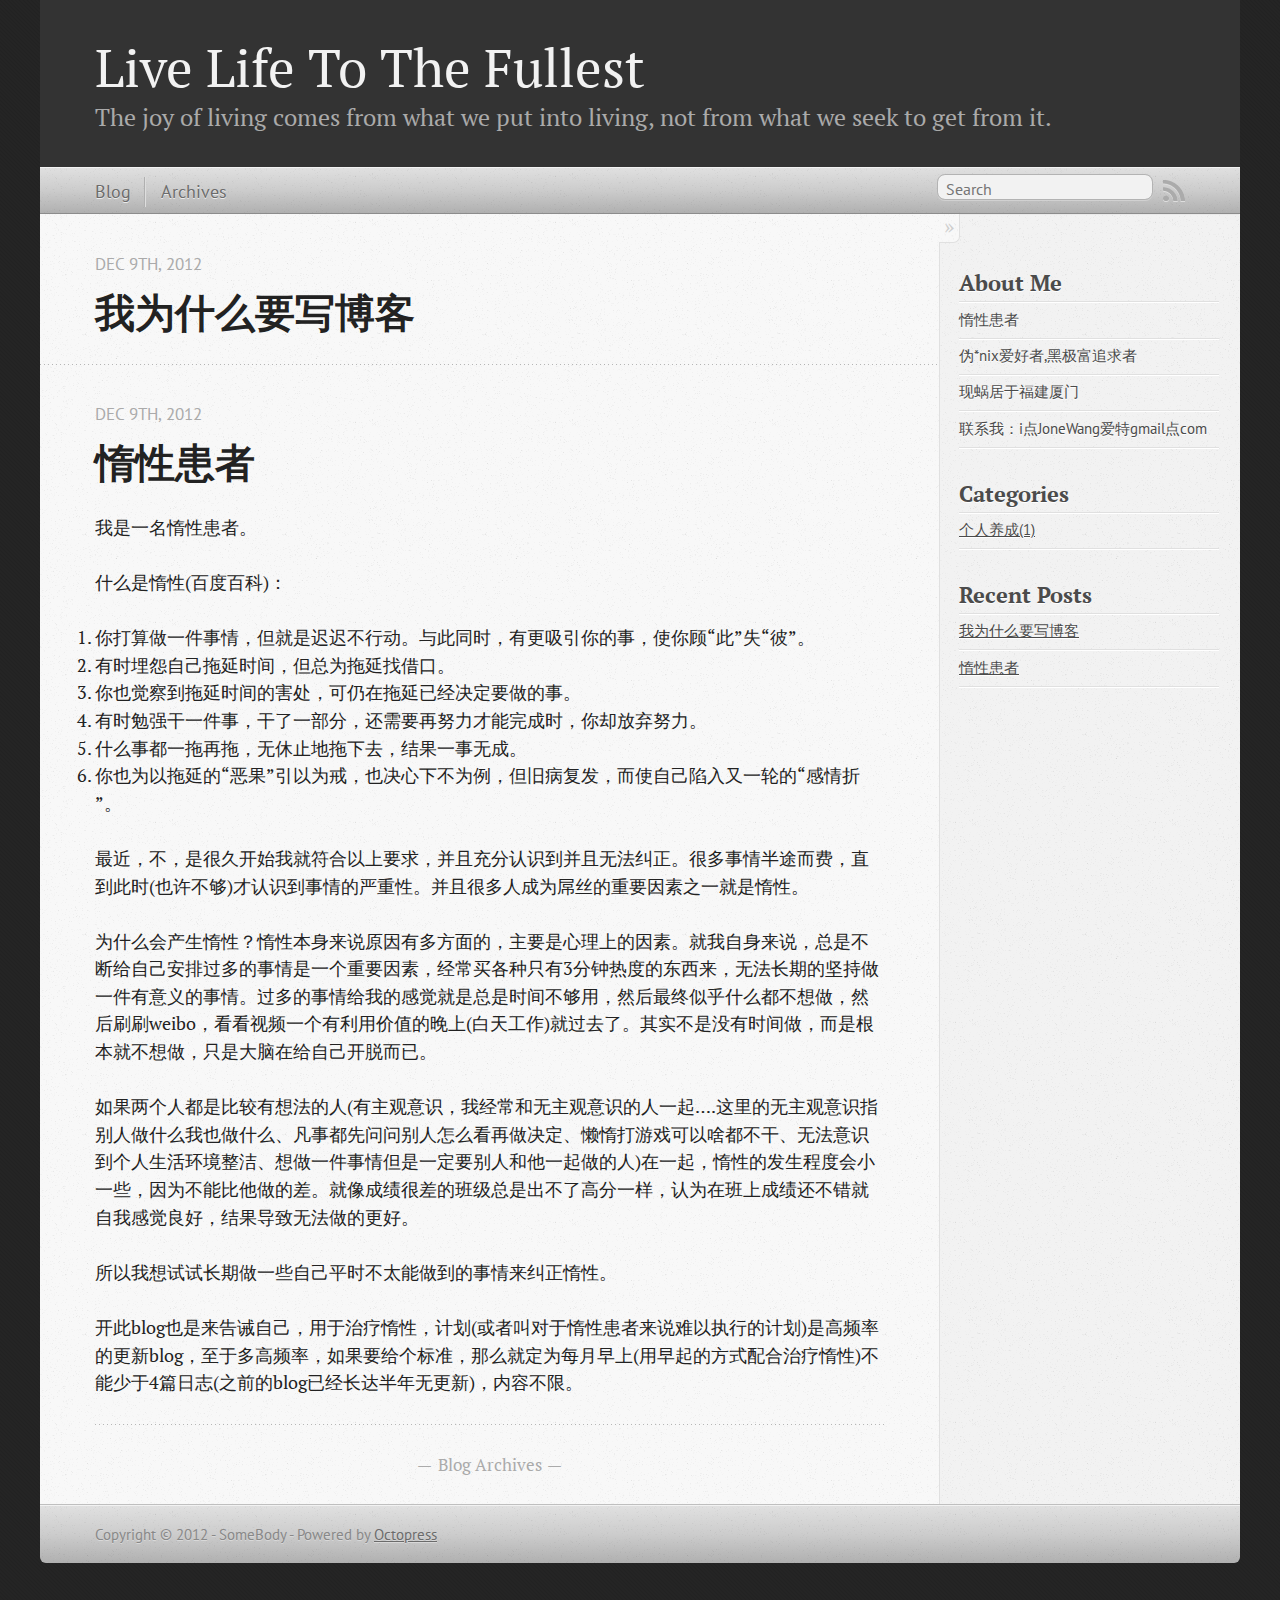
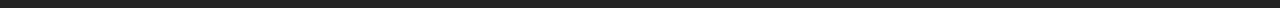
==== index.html @ d2ea4b42 "Site updated at 2012-12-09 11:11:11 UTC" ====
<!DOCTYPE html>
<!--[if IEMobile 7 ]><html class="no-js iem7"><![endif]-->
<!--[if lt IE 9]><html class="no-js lte-ie8"><![endif]-->
<!--[if (gt IE 8)|(gt IEMobile 7)|!(IEMobile)|!(IE)]><!--><html class="no-js" lang="en"><!--<![endif]-->
<head>
  <meta charset="utf-8">
  <title>Live Life To The Fullest</title>
  <meta name="author" content="SomeBody">

  
  <meta name="description" content="
">
  

  <!-- http://t.co/dKP3o1e -->
  <meta name="HandheldFriendly" content="True">
  <meta name="MobileOptimized" content="320">
  <meta name="viewport" content="width=device-width, initial-scale=1">

  
  <link rel="canonical" href="http://joneblog.github.com/">
  <link href="/favicon.png" rel="icon">
  <link href="/stylesheets/screen.css" media="screen, projection" rel="stylesheet" type="text/css">
  <script src="/javascripts/modernizr-2.0.js"></script>
  <script src="/javascripts/ender.js"></script>
  <script src="/javascripts/octopress.js" type="text/javascript"></script>
  <link href="/atom.xml" rel="alternate" title="Live Life To The Fullest" type="application/atom+xml">
  <!--Fonts from Google"s Web font directory at http://google.com/webfonts -->
<link href="http://fonts.googleapis.com/css?family=PT+Serif:regular,italic,bold,bolditalic" rel="stylesheet" type="text/css">
<link href="http://fonts.googleapis.com/css?family=PT+Sans:regular,italic,bold,bolditalic" rel="stylesheet" type="text/css">

  
  <script type="text/javascript">
    var _gaq = _gaq || [];
    _gaq.push(['_setAccount', 'UA-36915152-1']);
    _gaq.push(['_trackPageview']);

    (function() {
      var ga = document.createElement('script'); ga.type = 'text/javascript'; ga.async = true;
      ga.src = ('https:' == document.location.protocol ? 'https://ssl' : 'http://www') + '.google-analytics.com/ga.js';
      var s = document.getElementsByTagName('script')[0]; s.parentNode.insertBefore(ga, s);
    })();
  </script>


</head>

<body   >
  <header role="banner"><hgroup>
  <h1><a href="/">Live Life To The Fullest</a></h1>
  
    <h2>The joy of living comes from what we put into living, not from what we seek to get from it.</h2>
  
</hgroup>

</header>
  <nav role="navigation"><ul class="subscription" data-subscription="rss">
  <li><a href="/atom.xml" rel="subscribe-rss" title="subscribe via RSS">RSS</a></li>
  
</ul>
  
<form action="http://google.com/search" method="get">
  <fieldset role="search">
    <input type="hidden" name="q" value="site:joneblog.github.com" />
    <input class="search" type="text" name="q" results="0" placeholder="Search"/>
  </fieldset>
</form>
  
<ul class="main-navigation">
  <li><a href="/">Blog</a></li>
  <li><a href="/blog/archives">Archives</a></li>
</ul>

</nav>
  <div id="main">
    <div id="content">
      <div class="blog-index">
  
  
  
    <article>
      
  <header>
    
      <h1 class="entry-title"><a href="/blog/2012/12/09/why-i-write-blog/">我为什么要写博客</a></h1>
    
    
      <p class="meta">
        








  


<time datetime="2012-12-09T19:03:00+08:00" pubdate data-updated="true">Dec 9<span>th</span>, 2012</time>
        
      </p>
    
  </header>


  <div class="entry-content">
</div>
  
  


    </article>
  
  
    <article>
      
  <header>
    
      <h1 class="entry-title"><a href="/blog/2012/12/09/inert-patients/">惰性患者</a></h1>
    
    
      <p class="meta">
        








  


<time datetime="2012-12-09T13:49:00+08:00" pubdate data-updated="true">Dec 9<span>th</span>, 2012</time>
        
      </p>
    
  </header>


  <div class="entry-content"><p>我是一名惰性患者。</p>

<p>什么是惰性(百度百科)：</p>

<ol>
<li>你打算做一件事情，但就是迟迟不行动。与此同时，有更吸引你的事，使你顾“此”失“彼”。</li>
<li>有时埋怨自己拖延时间，但总为拖延找借口。</li>
<li>你也觉察到拖延时间的害处，可仍在拖延已经决定要做的事。</li>
<li>有时勉强干一件事，干了一部分，还需要再努力才能完成时，你却放弃努力。</li>
<li>什么事都一拖再拖，无休止地拖下去，结果一事无成。</li>
<li>你也为以拖延的“恶果”引以为戒，也决心下不为例，但旧病复发，而使自己陷入又一轮的“感情折 ”。</li>
</ol>


<p>最近，不，是很久开始我就符合以上要求，并且充分认识到并且无法纠正。很多事情半途而费，直到此时(也许不够)才认识到事情的严重性。并且很多人成为屌丝的重要因素之一就是惰性。</p>

<p>为什么会产生惰性？惰性本身来说原因有多方面的，主要是心理上的因素。就我自身来说，总是不断给自己安排过多的事情是一个重要因素，经常买各种只有3分钟热度的东西来，无法长期的坚持做一件有意义的事情。过多的事情给我的感觉就是总是时间不够用，然后最终似乎什么都不想做，然后刷刷weibo，看看视频一个有利用价值的晚上(白天工作)就过去了。其实不是没有时间做，而是根本就不想做，只是大脑在给自己开脱而已。</p>

<p>如果两个人都是比较有想法的人(有主观意识，我经常和无主观意识的人一起&#8230;.这里的无主观意识指别人做什么我也做什么、凡事都先问问别人怎么看再做决定、懒惰打游戏可以啥都不干、无法意识到个人生活环境整洁、想做一件事情但是一定要别人和他一起做的人)在一起，惰性的发生程度会小一些，因为不能比他做的差。就像成绩很差的班级总是出不了高分一样，认为在班上成绩还不错就自我感觉良好，结果导致无法做的更好。</p>

<p>所以我想试试长期做一些自己平时不太能做到的事情来纠正惰性。</p>

<p>开此blog也是来告诫自己，用于治疗惰性，计划(或者叫对于惰性患者来说难以执行的计划)是高频率的更新blog，至于多高频率，如果要给个标准，那么就定为每月早上(用早起的方式配合治疗惰性)不能少于4篇日志(之前的blog已经长达半年无更新)，内容不限。</p>
</div>
  
  


    </article>
  
  <div class="pagination">
    
    <a href="/blog/archives">Blog Archives</a>
    
  </div>
</div>
<aside class="sidebar">
  
    <section>
  <h1>About Me</h1>
    <ul>
    <!--jonewang: self define about me.-->
    <li>惰性患者</li>
    <li>伪*nix爱好者,黑极富追求者</li>
    <li>现蜗居于福建厦门</li>
    <li>联系我：i点JoneWang爱特gmail点com</li>
    </ul>
</section>

<section>
<h1>Categories</h1>
<span class='categories_tag'><li class='post'> <a href='/blog/categories/个人养成' style='font-size: 100'>个人养成(1)</a> </li></span>
</section>

<section>
  <h1>Recent Posts</h1>
  <ul id="recent_posts">
    
      <li class="post">
        <a href="/blog/2012/12/09/why-i-write-blog/">我为什么要写博客</a>
      </li>
    
      <li class="post">
        <a href="/blog/2012/12/09/inert-patients/">惰性患者</a>
      </li>
    
  </ul>
</section>

  
</aside>

    </div>
  </div>
  <footer role="contentinfo"><p>
  Copyright &copy; 2012 - SomeBody -
  <span class="credit">Powered by <a href="http://octopress.org">Octopress</a></span>
</p>

</footer>
  







  <script type="text/javascript">
    (function(){
      var twitterWidgets = document.createElement('script');
      twitterWidgets.type = 'text/javascript';
      twitterWidgets.async = true;
      twitterWidgets.src = 'http://platform.twitter.com/widgets.js';
      document.getElementsByTagName('head')[0].appendChild(twitterWidgets);
    })();
  </script>





</body>
</html>
---- stylesheets/screen.css ----
html,body,div,span,applet,object,iframe,h1,h2,h3,h4,h5,h6,p,blockquote,pre,a,abbr,acronym,address,big,cite,code,del,dfn,em,img,ins,kbd,q,s,samp,small,strike,strong,sub,sup,tt,var,b,u,i,center,dl,dt,dd,ol,ul,li,fieldset,form,label,legend,table,caption,tbody,tfoot,thead,tr,th,td,article,aside,canvas,details,embed,figure,figcaption,footer,header,hgroup,menu,nav,output,ruby,section,summary,time,mark,audio,video{margin:0;padding:0;border:0;font:inherit;font-size:100%;vertical-align:baseline}html{line-height:1}ol,ul{list-style:none}table{border-collapse:collapse;border-spacing:0}caption,th,td{text-align:left;font-weight:normal;vertical-align:middle}q,blockquote{quotes:none}q:before,q:after,blockquote:before,blockquote:after{content:"";content:none}a img{border:none}article,aside,details,figcaption,figure,footer,header,hgroup,menu,nav,section,summary{display:block}article,aside,details,figcaption,figure,footer,header,hgroup,menu,nav,section,summary{display:block}a{color:#1863a1}a:visited{color:#751590}a:focus{color:#0181eb}a:hover{color:#0181eb}a:active{color:#01579f}aside.sidebar a{color:#1863a1}aside.sidebar a:focus{color:#0181eb}aside.sidebar a:hover{color:#0181eb}aside.sidebar a:active{color:#01579f}a{-webkit-transition:color 0.3s;-moz-transition:color 0.3s;-o-transition:color 0.3s;transition:color 0.3s}html{background:#252525 url('/images/line-tile.png?1355036156') top left}body>div{background:#f2f2f2 url('/images/noise.png?1355036156') top left;border-bottom:1px solid #bfbfbf}body>div>div{background:#f8f8f8 url('/images/noise.png?1355036156') top left;border-right:1px solid #e0e0e0}.heading,body>header h1,h1,h2,h3,h4,h5,h6{font-family:"PT Serif","Georgia","Helvetica Neue",Arial,sans-serif}.sans,body>header h2,article header p.meta,article>footer,#content .blog-index footer,html .gist .gist-file .gist-meta,#blog-archives a.category,#blog-archives time,aside.sidebar section,body>footer{font-family:"PT Sans","Helvetica Neue",Arial,sans-serif}.serif,body,#content .blog-index a[rel=full-article]{font-family:"PT Serif",Georgia,Times,"Times New Roman",serif}.mono,pre,code,tt,p code,li code{font-family:Menlo,Monaco,"Andale Mono","lucida console","Courier New",monospace}body>header h1{font-size:2.2em;font-family:"PT Serif","Georgia","Helvetica Neue",Arial,sans-serif;font-weight:normal;line-height:1.2em;margin-bottom:0.6667em}body>header h2{font-family:"PT Serif","Georgia","Helvetica Neue",Arial,sans-serif}body{line-height:1.5em;color:#222}h1{font-size:2.2em;line-height:1.2em}@media only screen and (min-width: 992px){body{font-size:1.15em}h1{font-size:2.6em;line-height:1.2em}}h1,h2,h3,h4,h5,h6{text-rendering:optimizelegibility;margin-bottom:1em;font-weight:bold}h2,section h1{font-size:1.5em}h3,section h2,section section h1{font-size:1.3em}h4,section h3,section section h2,section section section h1{font-size:1em}h5,section h4,section section h3{font-size:.9em}h6,section h5,section section h4,section section section h3{font-size:.8em}p,blockquote,ul,ol{margin-bottom:1.5em}ul{list-style-type:disc}ul ul{list-style-type:circle;margin-bottom:0px}ul ul ul{list-style-type:square;margin-bottom:0px}ol{list-style-type:decimal}ol ol{list-style-type:lower-alpha;margin-bottom:0px}ol ol ol{list-style-type:lower-roman;margin-bottom:0px}ul,ul ul,ul ol,ol,ol ul,ol ol{margin-left:1.3em}strong{font-weight:bold}em{font-style:italic}sup,sub{font-size:0.8em;position:relative;display:inline-block}sup{top:-0.5em}sub{bottom:-0.5em}q{font-style:italic}q:before{content:"\201C"}q:after{content:"\201D"}em,dfn{font-style:italic}strong,dfn{font-weight:bold}del,s{text-decoration:line-through}abbr,acronym{border-bottom:1px dotted;cursor:help}sub,sup{line-height:0}hr{margin-bottom:0.2em}small{font-size:.8em}big{font-size:1.2em}blockquote{font-style:italic;position:relative;font-size:1.2em;line-height:1.5em;padding-left:1em;border-left:4px solid rgba(170,170,170,0.5)}blockquote cite{font-style:italic}blockquote cite a{color:#aaa !important;word-wrap:break-word}blockquote cite:before{content:'\2014';padding-right:.3em;padding-left:.3em;color:#aaa}@media only screen and (min-width: 992px){blockquote{padding-left:1.5em;border-left-width:4px}}.pullquote-right:before,.pullquote-left:before{padding:0;border:none;content:attr(data-pullquote);float:right;width:45%;margin:.5em 0 1em 1.5em;position:relative;top:7px;font-size:1.4em;line-height:1.45em}.pullquote-left:before{float:left;margin:.5em 1.5em 1em 0}.force-wrap,article a,aside.sidebar a{white-space:-moz-pre-wrap;white-space:-pre-wrap;white-space:-o-pre-wrap;white-space:pre-wrap;word-wrap:break-word}.group,body>header,body>nav,body>footer,body #content>article,body #content>div>article,body #content>div>section,body div.pagination,aside.sidebar,#main,#content,.sidebar{*zoom:1}.group:after,body>header:after,body>nav:after,body>footer:after,body #content>article:after,body #content>div>article:after,body #content>div>section:after,body div.pagination:after,aside.sidebar:after,#main:after,#content:after,.sidebar:after{content:"";display:table;clear:both}body{-webkit-text-size-adjust:none;max-width:1200px;position:relative;margin:0 auto}body>header,body>nav,body>footer,body #content>article,body #content>div>article,body #content>div>section{padding-left:18px;padding-right:18px}@media only screen and (min-width: 480px){body>header,body>nav,body>footer,body #content>article,body #content>div>article,body #content>div>section{padding-left:25px;padding-right:25px}}@media only screen and (min-width: 768px){body>header,body>nav,body>footer,body #content>article,body #content>div>article,body #content>div>section{padding-left:35px;padding-right:35px}}@media only screen and (min-width: 992px){body>header,body>nav,body>footer,body #content>article,body #content>div>article,body #content>div>section{padding-left:55px;padding-right:55px}}body div.pagination{margin-left:18px;margin-right:18px}@media only screen and (min-width: 480px){body div.pagination{margin-left:25px;margin-right:25px}}@media only screen and (min-width: 768px){body div.pagination{margin-left:35px;margin-right:35px}}@media only screen and (min-width: 992px){body div.pagination{margin-left:55px;margin-right:55px}}body>header{font-size:1em;padding-top:1.5em;padding-bottom:1.5em}#content{overflow:hidden}#content>div,#content>article{width:100%}aside.sidebar{float:none;padding:0 18px 1px;background-color:#f7f7f7;border-top:1px solid #e0e0e0}.flex-content,article img,article video,article .flash-video,aside.sidebar img{max-width:100%;height:auto}.basic-alignment.left,article img.left,article video.left,article .left.flash-video,aside.sidebar img.left{float:left;margin-right:1.5em}.basic-alignment.right,article img.right,article video.right,article .right.flash-video,aside.sidebar img.right{float:right;margin-left:1.5em}.basic-alignment.center,article img.center,article video.center,article .center.flash-video,aside.sidebar img.center{display:block;margin:0 auto 1.5em}.basic-alignment.left,article img.left,article video.left,article .left.flash-video,aside.sidebar img.left,.basic-alignment.right,article img.right,article video.right,article .right.flash-video,aside.sidebar img.right{margin-bottom:.8em}.toggle-sidebar,.no-sidebar .toggle-sidebar{display:none}@media only screen and (min-width: 750px){body.sidebar-footer aside.sidebar{float:none;width:auto;clear:left;margin:0;padding:0 35px 1px;background-color:#f7f7f7;border-top:1px solid #eaeaea}body.sidebar-footer aside.sidebar section.odd,body.sidebar-footer aside.sidebar section.even{float:left;width:48%}body.sidebar-footer aside.sidebar section.odd{margin-left:0}body.sidebar-footer aside.sidebar section.even{margin-left:4%}body.sidebar-footer aside.sidebar.thirds section{width:30%;margin-left:5%}body.sidebar-footer aside.sidebar.thirds section.first{margin-left:0;clear:both}}body.sidebar-footer #content{margin-right:0px}body.sidebar-footer .toggle-sidebar{display:none}@media only screen and (min-width: 550px){body>header{font-size:1em}}@media only screen and (min-width: 750px){aside.sidebar{float:none;width:auto;clear:left;margin:0;padding:0 35px 1px;background-color:#f7f7f7;border-top:1px solid #eaeaea}aside.sidebar section.odd,aside.sidebar section.even{float:left;width:48%}aside.sidebar section.odd{margin-left:0}aside.sidebar section.even{margin-left:4%}aside.sidebar.thirds section{width:30%;margin-left:5%}aside.sidebar.thirds section.first{margin-left:0;clear:both}}@media only screen and (min-width: 768px){body{-webkit-text-size-adjust:auto}body>header{font-size:1.2em}#main{padding:0;margin:0 auto}#content{overflow:visible;margin-right:240px;position:relative}.no-sidebar #content{margin-right:0;border-right:0}.collapse-sidebar #content{margin-right:20px}#content>div,#content>article{padding-top:17.5px;padding-bottom:17.5px;float:left}aside.sidebar{width:210px;padding:0 15px 15px;background:none;clear:none;float:left;margin:0 -100% 0 0}aside.sidebar section{width:auto;margin-left:0}aside.sidebar section.odd,aside.sidebar section.even{float:none;width:auto;margin-left:0}.collapse-sidebar aside.sidebar{float:none;width:auto;clear:left;margin:0;padding:0 35px 1px;background-color:#f7f7f7;border-top:1px solid #eaeaea}.collapse-sidebar aside.sidebar section.odd,.collapse-sidebar aside.sidebar section.even{float:left;width:48%}.collapse-sidebar aside.sidebar section.odd{margin-left:0}.collapse-sidebar aside.sidebar section.even{margin-left:4%}.collapse-sidebar aside.sidebar.thirds section{width:30%;margin-left:5%}.collapse-sidebar aside.sidebar.thirds section.first{margin-left:0;clear:both}}@media only screen and (min-width: 992px){body>header{font-size:1.3em}#content{margin-right:300px}#content>div,#content>article{padding-top:27.5px;padding-bottom:27.5px}aside.sidebar{width:260px;padding:1.2em 20px 20px}.collapse-sidebar aside.sidebar{padding-left:55px;padding-right:55px}}@media only screen and (min-width: 768px){ul,ol{margin-left:0}}body>header{background:#333}body>header h1{display:inline-block;margin:0}body>header h1 a,body>header h1 a:visited,body>header h1 a:hover{color:#f2f2f2;text-decoration:none}body>header h2{margin:.2em 0 0;font-size:1em;color:#aaa;font-weight:normal}body>nav{position:relative;background-color:#ccc;background:url('/images/noise.png?1355036156'),-webkit-gradient(linear, 50% 0%, 50% 100%, color-stop(0%, #e0e0e0), color-stop(50%, #cccccc), color-stop(100%, #b0b0b0));background:url('/images/noise.png?1355036156'),-webkit-linear-gradient(#e0e0e0,#cccccc,#b0b0b0);background:url('/images/noise.png?1355036156'),-moz-linear-gradient(#e0e0e0,#cccccc,#b0b0b0);background:url('/images/noise.png?1355036156'),-o-linear-gradient(#e0e0e0,#cccccc,#b0b0b0);background:url('/images/noise.png?1355036156'),linear-gradient(#e0e0e0,#cccccc,#b0b0b0);border-top:1px solid #f2f2f2;border-bottom:1px solid #8c8c8c;padding-top:.35em;padding-bottom:.35em}body>nav form{-webkit-background-clip:padding;-moz-background-clip:padding;background-clip:padding-box;margin:0;padding:0}body>nav form .search{padding:.3em .5em 0;font-size:.85em;font-family:"PT Sans","Helvetica Neue",Arial,sans-serif;line-height:1.1em;width:95%;-webkit-border-radius:0.5em;-moz-border-radius:0.5em;-ms-border-radius:0.5em;-o-border-radius:0.5em;border-radius:0.5em;-webkit-background-clip:padding;-moz-background-clip:padding;background-clip:padding-box;-webkit-box-shadow:#d1d1d1 0 1px;-moz-box-shadow:#d1d1d1 0 1px;box-shadow:#d1d1d1 0 1px;background-color:#f2f2f2;border:1px solid #b3b3b3;color:#888}body>nav form .search:focus{color:#444;border-color:#80b1df;-webkit-box-shadow:#80b1df 0 0 4px,#80b1df 0 0 3px inset;-moz-box-shadow:#80b1df 0 0 4px,#80b1df 0 0 3px inset;box-shadow:#80b1df 0 0 4px,#80b1df 0 0 3px inset;background-color:#fff;outline:none}body>nav fieldset[role=search]{float:right;width:48%}body>nav fieldset.mobile-nav{float:left;width:48%}body>nav fieldset.mobile-nav select{width:100%;font-size:.8em;border:1px solid #888}body>nav ul{display:none}@media only screen and (min-width: 550px){body>nav{font-size:.9em}body>nav ul{margin:0;padding:0;border:0;overflow:hidden;*zoom:1;float:left;display:block;padding-top:.15em}body>nav ul li{list-style-image:none;list-style-type:none;margin-left:0;white-space:nowrap;display:inline;float:left;padding-left:0;padding-right:0}body>nav ul li:first-child,body>nav ul li.first{padding-left:0}body>nav ul li:last-child{padding-right:0}body>nav ul li.last{padding-right:0}body>nav ul.subscription{margin-left:.8em;float:right}body>nav ul.subscription li:last-child a{padding-right:0}body>nav ul li{margin:0}body>nav a{color:#6b6b6b;font-family:"PT Sans","Helvetica Neue",Arial,sans-serif;text-shadow:#ebebeb 0 1px;float:left;text-decoration:none;font-size:1.1em;padding:.1em 0;line-height:1.5em}body>nav a:visited{color:#6b6b6b}body>nav a:hover{color:#2b2b2b}body>nav li+li{border-left:1px solid #b0b0b0;margin-left:.8em}body>nav li+li a{padding-left:.8em;border-left:1px solid #dedede}body>nav form{float:right;text-align:left;padding-left:.8em;width:175px}body>nav form .search{width:93%;font-size:.95em;line-height:1.2em}body>nav ul[data-subscription$=email]+form{width:97px}body>nav ul[data-subscription$=email]+form .search{width:91%}body>nav fieldset.mobile-nav{display:none}body>nav fieldset[role=search]{width:99%}}@media only screen and (min-width: 992px){body>nav form{width:215px}body>nav ul[data-subscription$=email]+form{width:147px}}.no-placeholder body>nav .search{background:#f2f2f2 url('/images/search.png?1355036156') 0.3em 0.25em no-repeat;text-indent:1.3em}@media only screen and (min-width: 550px){.maskImage body>nav ul[data-subscription$=email]+form{width:123px}}@media only screen and (min-width: 992px){.maskImage body>nav ul[data-subscription$=email]+form{width:173px}}.maskImage ul.subscription{position:relative;top:.2em}.maskImage ul.subscription li,.maskImage ul.subscription a{border:0;padding:0}.maskImage a[rel=subscribe-rss]{position:relative;top:0px;text-indent:-999999em;background-color:#dedede;border:0;padding:0}.maskImage a[rel=subscribe-rss],.maskImage a[rel=subscribe-rss]:after{-webkit-mask-image:url('/images/rss.png?1355036156');-moz-mask-image:url('/images/rss.png?1355036156');-ms-mask-image:url('/images/rss.png?1355036156');-o-mask-image:url('/images/rss.png?1355036156');mask-image:url('/images/rss.png?1355036156');-webkit-mask-repeat:no-repeat;-moz-mask-repeat:no-repeat;-ms-mask-repeat:no-repeat;-o-mask-repeat:no-repeat;mask-repeat:no-repeat;width:22px;height:22px}.maskImage a[rel=subscribe-rss]:after{content:"";position:absolute;top:-1px;left:0;background-color:#ababab}.maskImage a[rel=subscribe-rss]:hover:after{background-color:#9e9e9e}.maskImage a[rel=subscribe-email]{position:relative;top:0px;text-indent:-999999em;background-color:#dedede;border:0;padding:0}.maskImage a[rel=subscribe-email],.maskImage a[rel=subscribe-email]:after{-webkit-mask-image:url('/images/email.png?1355036156');-moz-mask-image:url('/images/email.png?1355036156');-ms-mask-image:url('/images/email.png?1355036156');-o-mask-image:url('/images/email.png?1355036156');mask-image:url('/images/email.png?1355036156');-webkit-mask-repeat:no-repeat;-moz-mask-repeat:no-repeat;-ms-mask-repeat:no-repeat;-o-mask-repeat:no-repeat;mask-repeat:no-repeat;width:28px;height:22px}.maskImage a[rel=subscribe-email]:after{content:"";position:absolute;top:-1px;left:0;background-color:#ababab}.maskImage a[rel=subscribe-email]:hover:after{background-color:#9e9e9e}article{padding-top:1em}article header{position:relative;padding-top:2em;padding-bottom:1em;margin-bottom:1em;background:url('[data-uri]') bottom left repeat-x}article header h1{margin:0}article header h1 a{text-decoration:none}article header h1 a:hover{text-decoration:underline}article header p{font-size:.9em;color:#aaa;margin:0}article header p.meta{text-transform:uppercase;position:absolute;top:0}@media only screen and (min-width: 768px){article header{margin-bottom:1.5em;padding-bottom:1em;background:url('[data-uri]') bottom left repeat-x}}article h2{padding-top:0.8em;background:url('[data-uri]') top left repeat-x}.entry-content article h2:first-child,article header+h2{padding-top:0}article h2:first-child,article header+h2{background:none}article .feature{padding-top:.5em;margin-bottom:1em;padding-bottom:1em;background:url('[data-uri]') bottom left repeat-x;font-size:2.0em;font-style:italic;line-height:1.3em}article img,article video,article .flash-video{-webkit-border-radius:0.3em;-moz-border-radius:0.3em;-ms-border-radius:0.3em;-o-border-radius:0.3em;border-radius:0.3em;-webkit-box-shadow:rgba(0,0,0,0.15) 0 1px 4px;-moz-box-shadow:rgba(0,0,0,0.15) 0 1px 4px;box-shadow:rgba(0,0,0,0.15) 0 1px 4px;-webkit-box-sizing:border-box;-moz-box-sizing:border-box;box-sizing:border-box;border:#fff 0.5em solid}article video,article .flash-video{margin:0 auto 1.5em}article video{display:block;width:100%}article .flash-video>div{position:relative;display:block;padding-bottom:56.25%;padding-top:1px;height:0;overflow:hidden}article .flash-video>div iframe,article .flash-video>div object,article .flash-video>div embed{position:absolute;top:0;left:0;width:100%;height:100%}article>footer{padding-bottom:2.5em;margin-top:2em}article>footer p.meta{margin-bottom:.8em;font-size:.85em;clear:both;overflow:hidden}.blog-index article+article{background:url('[data-uri]') top left repeat-x}#content .blog-index{padding-top:0;padding-bottom:0}#content .blog-index article{padding-top:2em}#content .blog-index article header{background:none;padding-bottom:0}#content .blog-index article h1{font-size:2.2em}#content .blog-index article h1 a{color:inherit}#content .blog-index article h1 a:hover{color:#0181eb}#content .blog-index a[rel=full-article]{background:#ebebeb;display:inline-block;padding:.4em .8em;margin-right:.5em;text-decoration:none;color:#666;-webkit-transition:background-color 0.5s;-moz-transition:background-color 0.5s;-o-transition:background-color 0.5s;transition:background-color 0.5s}#content .blog-index a[rel=full-article]:hover{background:#0181eb;text-shadow:none;color:#f8f8f8}#content .blog-index footer{margin-top:1em}.separator,article>footer .byline+time:before,article>footer time+time:before,article>footer .comments:before,article>footer .byline ~ .categories:before{content:"\2022 ";padding:0 .4em 0 .2em;display:inline-block}#content div.pagination{text-align:center;font-size:.95em;position:relative;background:url('[data-uri]') top left repeat-x;padding-top:1.5em;padding-bottom:1.5em}#content div.pagination a{text-decoration:none;color:#aaa}#content div.pagination a.prev{position:absolute;left:0}#content div.pagination a.next{position:absolute;right:0}#content div.pagination a:hover{color:#0181eb}#content div.pagination a[href*=archive]:before,#content div.pagination a[href*=archive]:after{content:'\2014';padding:0 .3em}p.meta+.sharing{padding-top:1em;padding-left:0;background:url('[data-uri]') top left repeat-x}#fb-root{display:none}.highlight,html .gist .gist-file .gist-syntax .gist-highlight{border:1px solid #05232b !important}.highlight table td.code,html .gist .gist-file .gist-syntax .gist-highlight table td.code{width:100%}.highlight .line-numbers,html .gist .gist-file .gist-syntax .gist-highlight .line-numbers{text-align:right;font-size:13px;line-height:1.45em;background:#073642 url('/images/noise.png?1355036156') top left !important;border-right:1px solid #00232c !important;-webkit-box-shadow:#083e4b -1px 0 inset;-moz-box-shadow:#083e4b -1px 0 inset;box-shadow:#083e4b -1px 0 inset;text-shadow:#021014 0 -1px;padding:.8em !important;-webkit-border-radius:0;-moz-border-radius:0;-ms-border-radius:0;-o-border-radius:0;border-radius:0}.highlight .line-numbers span,html .gist .gist-file .gist-syntax .gist-highlight .line-numbers span{color:#586e75 !important}figure.code,.gist-file,pre{-webkit-box-shadow:rgba(0,0,0,0.06) 0 0 10px;-moz-box-shadow:rgba(0,0,0,0.06) 0 0 10px;box-shadow:rgba(0,0,0,0.06) 0 0 10px}figure.code .highlight pre,.gist-file .highlight pre,pre .highlight pre{-webkit-box-shadow:none;-moz-box-shadow:none;box-shadow:none}html .gist .gist-file{margin-bottom:1.8em;position:relative;border:none;padding-top:26px !important}html .gist .gist-file .gist-syntax{border-bottom:0 !important;background:none !important}html .gist .gist-file .gist-syntax .gist-highlight{background:#002b36 !important}html .gist .gist-file .gist-meta{padding:.6em 0.8em;border:1px solid #083e4b !important;color:#586e75;font-size:.7em !important;background:#073642 url('/images/noise.png?1355036156') top left;line-height:1.5em}html .gist .gist-file .gist-meta a{color:#75878b !important;text-decoration:none}html .gist .gist-file .gist-meta a:hover{text-decoration:underline}html .gist .gist-file .gist-meta a:hover{color:#93a1a1 !important}html .gist .gist-file .gist-meta a[href*='#file']{position:absolute;top:0;left:0;right:-10px;color:#474747 !important}html .gist .gist-file .gist-meta a[href*='#file']:hover{color:#1863a1 !important}html .gist .gist-file .gist-meta a[href*=raw]{top:.4em}pre{background:#002b36 url('/images/noise.png?1355036156') top left;-webkit-border-radius:0.4em;-moz-border-radius:0.4em;-ms-border-radius:0.4em;-o-border-radius:0.4em;border-radius:0.4em;border:1px solid #05232b;line-height:1.45em;font-size:13px;margin-bottom:2.1em;padding:.8em 1em;color:#93a1a1;overflow:auto}h3.filename+pre{-moz-border-radius-topleft:0px;-webkit-border-top-left-radius:0px;border-top-left-radius:0px;-moz-border-radius-topright:0px;-webkit-border-top-right-radius:0px;border-top-right-radius:0px}p code,li code{display:inline-block;white-space:no-wrap;background:#fff;font-size:.8em;line-height:1.5em;color:#555;border:1px solid #ddd;-webkit-border-radius:0.4em;-moz-border-radius:0.4em;-ms-border-radius:0.4em;-o-border-radius:0.4em;border-radius:0.4em;padding:0 .3em;margin:-1px 0}p pre code,li pre code{font-size:1em !important;background:none;border:none}.pre-code,html .gist .gist-file .gist-syntax .gist-highlight pre,.highlight code{font-family:Menlo,Monaco,"Andale Mono","lucida console","Courier New",monospace !important;overflow:scroll;overflow-y:hidden;display:block;padding:.8em !important;overflow-x:auto;line-height:1.45em;background:#002b36 url('/images/noise.png?1355036156') top left !important;color:#93a1a1 !important}.pre-code *::-moz-selection,html .gist .gist-file .gist-syntax .gist-highlight pre *::-moz-selection,.highlight code *::-moz-selection{background:#386774;color:inherit;text-shadow:#002b36 0 1px}.pre-code *::-webkit-selection,html .gist .gist-file .gist-syntax .gist-highlight pre *::-webkit-selection,.highlight code *::-webkit-selection{background:#386774;color:inherit;text-shadow:#002b36 0 1px}.pre-code *::selection,html .gist .gist-file .gist-syntax .gist-highlight pre *::selection,.highlight code *::selection{background:#386774;color:inherit;text-shadow:#002b36 0 1px}.pre-code span,html .gist .gist-file .gist-syntax .gist-highlight pre span,.highlight code span{color:#93a1a1 !important}.pre-code span,html .gist .gist-file .gist-syntax .gist-highlight pre span,.highlight code span{font-style:normal !important;font-weight:normal !important}.pre-code .c,html .gist .gist-file .gist-syntax .gist-highlight pre .c,.highlight code .c{color:#586e75 !important;font-style:italic !important}.pre-code .cm,html .gist .gist-file .gist-syntax .gist-highlight pre .cm,.highlight code .cm{color:#586e75 !important;font-style:italic !important}.pre-code .cp,html .gist .gist-file .gist-syntax .gist-highlight pre .cp,.highlight code .cp{color:#586e75 !important;font-style:italic !important}.pre-code .c1,html .gist .gist-file .gist-syntax .gist-highlight pre .c1,.highlight code .c1{color:#586e75 !important;font-style:italic !important}.pre-code .cs,html .gist .gist-file .gist-syntax .gist-highlight pre .cs,.highlight code .cs{color:#586e75 !important;font-weight:bold !important;font-style:italic !important}.pre-code .err,html .gist .gist-file .gist-syntax .gist-highlight pre .err,.highlight code .err{color:#dc322f !important;background:none !important}.pre-code .k,html .gist .gist-file .gist-syntax .gist-highlight pre .k,.highlight code .k{color:#cb4b16 !important}.pre-code .o,html .gist .gist-file .gist-syntax .gist-highlight pre .o,.highlight code .o{color:#93a1a1 !important;font-weight:bold !important}.pre-code .p,html .gist .gist-file .gist-syntax .gist-highlight pre .p,.highlight code .p{color:#93a1a1 !important}.pre-code .ow,html .gist .gist-file .gist-syntax .gist-highlight pre .ow,.highlight code .ow{color:#2aa198 !important;font-weight:bold !important}.pre-code .gd,html .gist .gist-file .gist-syntax .gist-highlight pre .gd,.highlight code .gd{color:#93a1a1 !important;background-color:#372c34 !important;display:inline-block}.pre-code .gd .x,html .gist .gist-file .gist-syntax .gist-highlight pre .gd .x,.highlight code .gd .x{color:#93a1a1 !important;background-color:#4d2d33 !important;display:inline-block}.pre-code .ge,html .gist .gist-file .gist-syntax .gist-highlight pre .ge,.highlight code .ge{color:#93a1a1 !important;font-style:italic !important}.pre-code .gh,html .gist .gist-file .gist-syntax .gist-highlight pre .gh,.highlight code .gh{color:#586e75 !important}.pre-code .gi,html .gist .gist-file .gist-syntax .gist-highlight pre .gi,.highlight code .gi{color:#93a1a1 !important;background-color:#1a412b !important;display:inline-block}.pre-code .gi .x,html .gist .gist-file .gist-syntax .gist-highlight pre .gi .x,.highlight code .gi .x{color:#93a1a1 !important;background-color:#355720 !important;display:inline-block}.pre-code .gs,html .gist .gist-file .gist-syntax .gist-highlight pre .gs,.highlight code .gs{color:#93a1a1 !important;font-weight:bold !important}.pre-code .gu,html .gist .gist-file .gist-syntax .gist-highlight pre .gu,.highlight code .gu{color:#6c71c4 !important}.pre-code .kc,html .gist .gist-file .gist-syntax .gist-highlight pre .kc,.highlight code .kc{color:#859900 !important;font-weight:bold !important}.pre-code .kd,html .gist .gist-file .gist-syntax .gist-highlight pre .kd,.highlight code .kd{color:#268bd2 !important}.pre-code .kp,html .gist .gist-file .gist-syntax .gist-highlight pre .kp,.highlight code .kp{color:#cb4b16 !important;font-weight:bold !important}.pre-code .kr,html .gist .gist-file .gist-syntax .gist-highlight pre .kr,.highlight code .kr{color:#d33682 !important;font-weight:bold !important}.pre-code .kt,html .gist .gist-file .gist-syntax .gist-highlight pre .kt,.highlight code .kt{color:#2aa198 !important}.pre-code .n,html .gist .gist-file .gist-syntax .gist-highlight pre .n,.highlight code .n{color:#268bd2 !important}.pre-code .na,html .gist .gist-file .gist-syntax .gist-highlight pre .na,.highlight code .na{color:#268bd2 !important}.pre-code .nb,html .gist .gist-file .gist-syntax .gist-highlight pre .nb,.highlight code .nb{color:#859900 !important}.pre-code .nc,html .gist .gist-file .gist-syntax .gist-highlight pre .nc,.highlight code .nc{color:#d33682 !important}.pre-code .no,html .gist .gist-file .gist-syntax .gist-highlight pre .no,.highlight code .no{color:#b58900 !important}.pre-code .nl,html .gist .gist-file .gist-syntax .gist-highlight pre .nl,.highlight code .nl{color:#859900 !important}.pre-code .ne,html .gist .gist-file .gist-syntax .gist-highlight pre .ne,.highlight code .ne{color:#268bd2 !important;font-weight:bold !important}.pre-code .nf,html .gist .gist-file .gist-syntax .gist-highlight pre .nf,.highlight code .nf{color:#268bd2 !important;font-weight:bold !important}.pre-code .nn,html .gist .gist-file .gist-syntax .gist-highlight pre .nn,.highlight code .nn{color:#b58900 !important}.pre-code .nt,html .gist .gist-file .gist-syntax .gist-highlight pre .nt,.highlight code .nt{color:#268bd2 !important;font-weight:bold !important}.pre-code .nx,html .gist .gist-file .gist-syntax .gist-highlight pre .nx,.highlight code .nx{color:#b58900 !important}.pre-code .vg,html .gist .gist-file .gist-syntax .gist-highlight pre .vg,.highlight code .vg{color:#268bd2 !important}.pre-code .vi,html .gist .gist-file .gist-syntax .gist-highlight pre .vi,.highlight code .vi{color:#268bd2 !important}.pre-code .nv,html .gist .gist-file .gist-syntax .gist-highlight pre .nv,.highlight code .nv{color:#268bd2 !important}.pre-code .mf,html .gist .gist-file .gist-syntax .gist-highlight pre .mf,.highlight code .mf{color:#2aa198 !important}.pre-code .m,html .gist .gist-file .gist-syntax .gist-highlight pre .m,.highlight code .m{color:#2aa198 !important}.pre-code .mh,html .gist .gist-file .gist-syntax .gist-highlight pre .mh,.highlight code .mh{color:#2aa198 !important}.pre-code .mi,html .gist .gist-file .gist-syntax .gist-highlight pre .mi,.highlight code .mi{color:#2aa198 !important}.pre-code .s,html .gist .gist-file .gist-syntax .gist-highlight pre .s,.highlight code .s{color:#2aa198 !important}.pre-code .sd,html .gist .gist-file .gist-syntax .gist-highlight pre .sd,.highlight code .sd{color:#2aa198 !important}.pre-code .s2,html .gist .gist-file .gist-syntax .gist-highlight pre .s2,.highlight code .s2{color:#2aa198 !important}.pre-code .se,html .gist .gist-file .gist-syntax .gist-highlight pre .se,.highlight code .se{color:#dc322f !important}.pre-code .si,html .gist .gist-file .gist-syntax .gist-highlight pre .si,.highlight code .si{color:#268bd2 !important}.pre-code .sr,html .gist .gist-file .gist-syntax .gist-highlight pre .sr,.highlight code .sr{color:#2aa198 !important}.pre-code .s1,html .gist .gist-file .gist-syntax .gist-highlight pre .s1,.highlight code .s1{color:#2aa198 !important}.pre-code div .gd,html .gist .gist-file .gist-syntax .gist-highlight pre div .gd,.highlight code div .gd,.pre-code div .gd .x,html .gist .gist-file .gist-syntax .gist-highlight pre div .gd .x,.highlight code div .gd .x,.pre-code div .gi,html .gist .gist-file .gist-syntax .gist-highlight pre div .gi,.highlight code div .gi,.pre-code div .gi .x,html .gist .gist-file .gist-syntax .gist-highlight pre div .gi .x,.highlight code div .gi .x{display:inline-block;width:100%}.highlight,.gist-highlight{margin-bottom:1.8em;background:#002b36;overflow-y:hidden;overflow-x:auto}.highlight pre,.gist-highlight pre{background:none;-webkit-border-radius:none;-moz-border-radius:none;-ms-border-radius:none;-o-border-radius:none;border-radius:none;border:none;padding:0;margin-bottom:0}pre::-webkit-scrollbar,.highlight::-webkit-scrollbar,.gist-highlight::-webkit-scrollbar{height:.5em;background:rgba(255,255,255,0.15)}pre::-webkit-scrollbar-thumb:horizontal,.highlight::-webkit-scrollbar-thumb:horizontal,.gist-highlight::-webkit-scrollbar-thumb:horizontal{background:rgba(255,255,255,0.2);-webkit-border-radius:4px;border-radius:4px}.highlight code{background:#000}figure.code{background:none;padding:0;border:0;margin-bottom:1.5em}figure.code pre{margin-bottom:0}figure.code figcaption{position:relative}figure.code .highlight{margin-bottom:0}.code-title,html .gist .gist-file .gist-meta a[href*='#file'],h3.filename,figure.code figcaption{text-align:center;font-size:13px;line-height:2em;text-shadow:#cbcccc 0 1px 0;color:#474747;font-weight:normal;margin-bottom:0;-moz-border-radius-topleft:5px;-webkit-border-top-left-radius:5px;border-top-left-radius:5px;-moz-border-radius-topright:5px;-webkit-border-top-right-radius:5px;border-top-right-radius:5px;font-family:"Helvetica Neue", Arial, "Lucida Grande", "Lucida Sans Unicode", Lucida, sans-serif;background:#aaa url('/images/code_bg.png?1355036156') top repeat-x;border:1px solid #565656;border-top-color:#cbcbcb;border-left-color:#a5a5a5;border-right-color:#a5a5a5;border-bottom:0}.download-source,html .gist .gist-file .gist-meta a[href*=raw],figure.code figcaption a{position:absolute;right:.8em;text-decoration:none;color:#666 !important;z-index:1;font-size:13px;text-shadow:#cbcccc 0 1px 0;padding-left:3em}.download-source:hover,html .gist .gist-file .gist-meta a[href*=raw]:hover,figure.code figcaption a:hover{text-decoration:underline}#archive #content>div,#archive #content>div>article{padding-top:0}#blog-archives{color:#aaa}#blog-archives article{padding:1em 0 1em;position:relative;background:url('[data-uri]') bottom left repeat-x}#blog-archives article:last-child{background:none}#blog-archives article footer{padding:0;margin:0}#blog-archives h1{color:#222;margin-bottom:.3em}#blog-archives h2{display:none}#blog-archives h1{font-size:1.5em}#blog-archives h1 a{text-decoration:none;color:inherit;font-weight:normal;display:inline-block}#blog-archives h1 a:hover{text-decoration:underline}#blog-archives h1 a:hover{color:#0181eb}#blog-archives a.category,#blog-archives time{color:#aaa}#blog-archives .entry-content{display:none}#blog-archives time{font-size:.9em;line-height:1.2em}#blog-archives time .month,#blog-archives time .day{display:inline-block}#blog-archives time .month{text-transform:uppercase}#blog-archives p{margin-bottom:1em}#blog-archives a,#blog-archives .entry-content a{color:inherit}#blog-archives a:hover,#blog-archives .entry-content a:hover{color:#0181eb}#blog-archives a:hover{color:#0181eb}@media only screen and (min-width: 550px){#blog-archives article{margin-left:5em}#blog-archives h2{margin-bottom:.3em;font-weight:normal;display:inline-block;position:relative;top:-1px;float:left}#blog-archives h2:first-child{padding-top:.75em}#blog-archives time{position:absolute;text-align:right;left:0em;top:1.8em}#blog-archives .year{display:none}#blog-archives article{padding-left:4.5em;padding-bottom:.7em}#blog-archives a.category{line-height:1.1em}}#content>.category article{margin-left:0;padding-left:6.8em}#content>.category .year{display:inline}.side-shadow-border,aside.sidebar section h1,aside.sidebar li{-webkit-box-shadow:#fff 0 1px;-moz-box-shadow:#fff 0 1px;box-shadow:#fff 0 1px}aside.sidebar{overflow:hidden;color:#4b4b4b;text-shadow:#fff 0 1px}aside.sidebar section{font-size:.8em;line-height:1.4em;margin-bottom:1.5em}aside.sidebar section h1{margin:1.5em 0 0;padding-bottom:.2em;border-bottom:1px solid #e0e0e0}aside.sidebar section h1+p{padding-top:.4em}aside.sidebar img{-webkit-border-radius:0.3em;-moz-border-radius:0.3em;-ms-border-radius:0.3em;-o-border-radius:0.3em;border-radius:0.3em;-webkit-box-shadow:rgba(0,0,0,0.15) 0 1px 4px;-moz-box-shadow:rgba(0,0,0,0.15) 0 1px 4px;box-shadow:rgba(0,0,0,0.15) 0 1px 4px;-webkit-box-sizing:border-box;-moz-box-sizing:border-box;box-sizing:border-box;border:#fff 0.3em solid}aside.sidebar ul{margin-bottom:0.5em;margin-left:0}aside.sidebar li{list-style:none;padding:.5em 0;margin:0;border-bottom:1px solid #e0e0e0}aside.sidebar li p:last-child{margin-bottom:0}aside.sidebar a{color:inherit;-webkit-transition:color 0.5s;-moz-transition:color 0.5s;-o-transition:color 0.5s;transition:color 0.5s}aside.sidebar:hover a{color:#1863a1}aside.sidebar:hover a:hover{color:#0181eb}.aside-alt-link,#tweets a[href*='twitter.com/search'],#pinboard_linkroll .pin-tag{color:#7e7e7e}.aside-alt-link:hover,#tweets a[href*='twitter.com/search']:hover,#pinboard_linkroll .pin-tag:hover{color:#0181eb}@media only screen and (min-width: 768px){.toggle-sidebar{outline:none;position:absolute;right:-10px;top:0;bottom:0;display:inline-block;text-decoration:none;color:#cecece;width:9px;cursor:pointer}.toggle-sidebar:hover{background:#e9e9e9;background:-webkit-gradient(linear, 0% 50%, 100% 50%, color-stop(0%, rgba(224,224,224,0.5)), color-stop(100%, rgba(224,224,224,0)));background:-webkit-linear-gradient(left, rgba(224,224,224,0.5),rgba(224,224,224,0));background:-moz-linear-gradient(left, rgba(224,224,224,0.5),rgba(224,224,224,0));background:-o-linear-gradient(left, rgba(224,224,224,0.5),rgba(224,224,224,0));background:linear-gradient(left, rgba(224,224,224,0.5),rgba(224,224,224,0))}.toggle-sidebar:after{position:absolute;right:-11px;top:0;width:20px;font-size:1.2em;line-height:1.1em;padding-bottom:.15em;-moz-border-radius-bottomright:0.3em;-webkit-border-bottom-right-radius:0.3em;border-bottom-right-radius:0.3em;text-align:center;background:#f8f8f8 url('/images/noise.png?1355036156') top left;border-bottom:1px solid #e0e0e0;border-right:1px solid #e0e0e0;content:"\00BB";text-indent:-1px}.collapse-sidebar .toggle-sidebar{text-indent:0px;right:-20px;width:19px}.collapse-sidebar .toggle-sidebar:hover{background:#e9e9e9}.collapse-sidebar .toggle-sidebar:after{border-left:1px solid #e0e0e0;text-shadow:#fff 0 1px;content:"\00AB";left:0px;right:0;text-align:center;text-indent:0;border:0;border-right-width:0;background:none}}#tweets .loading{background:url('[data-uri]') no-repeat center 0.5em;color:#c4c4c4;text-shadow:#f8f8f8 0 1px;text-align:center;padding:2.5em 0 .5em}#tweets .loading.error{background:url('[data-uri]') no-repeat center 0.5em}#tweets p{position:relative;padding-right:1em}#tweets a[href*=status]:first-child{color:#a4a4a4;float:right;padding:0 0 .1em 1em;position:relative;right:-1.3em;text-shadow:#fff 0 1px;font-size:.7em;text-decoration:none}#tweets a[href*=status]:first-child span{font-size:1.5em}#tweets a[href*=status]:first-child:hover{color:#0181eb;text-decoration:none}#tweets a[href*='twitter.com/search']{text-decoration:none}#tweets a[href*='twitter.com/search']:hover{text-decoration:underline}.googleplus h1{-moz-box-shadow:none !important;-webkit-box-shadow:none !important;-o-box-shadow:none !important;box-shadow:none !important;border-bottom:0px none !important}.googleplus a{text-decoration:none;white-space:normal !important;line-height:32px}.googleplus a img{float:left;margin-right:0.5em;border:0 none}.googleplus-hidden{position:absolute;top:-1000em;left:-1000em}#pinboard_linkroll .pin-title,#pinboard_linkroll .pin-description{display:block;margin-bottom:.5em}#pinboard_linkroll .pin-tag{text-decoration:none}#pinboard_linkroll .pin-tag:hover{text-decoration:underline}#pinboard_linkroll .pin-tag:after{content:','}#pinboard_linkroll .pin-tag:last-child:after{content:''}.delicious-posts a.delicious-link{margin-bottom:.5em;display:block}.delicious-posts p{font-size:1em}body>footer{font-size:.8em;color:#888;text-shadow:#d9d9d9 0 1px;background-color:#ccc;background:url('/images/noise.png?1355036156'),-webkit-gradient(linear, 50% 0%, 50% 100%, color-stop(0%, #e0e0e0), color-stop(50%, #cccccc), color-stop(100%, #b0b0b0));background:url('/images/noise.png?1355036156'),-webkit-linear-gradient(#e0e0e0,#cccccc,#b0b0b0);background:url('/images/noise.png?1355036156'),-moz-linear-gradient(#e0e0e0,#cccccc,#b0b0b0);background:url('/images/noise.png?1355036156'),-o-linear-gradient(#e0e0e0,#cccccc,#b0b0b0);background:url('/images/noise.png?1355036156'),linear-gradient(#e0e0e0,#cccccc,#b0b0b0);border-top:1px solid #f2f2f2;position:relative;padding-top:1em;padding-bottom:1em;margin-bottom:3em;-moz-border-radius-bottomleft:0.4em;-webkit-border-bottom-left-radius:0.4em;border-bottom-left-radius:0.4em;-moz-border-radius-bottomright:0.4em;-webkit-border-bottom-right-radius:0.4em;border-bottom-right-radius:0.4em;z-index:1}body>footer a{color:#6b6b6b}body>footer a:visited{color:#6b6b6b}body>footer a:hover{color:#484848}body>footer p:last-child{margin-bottom:0}
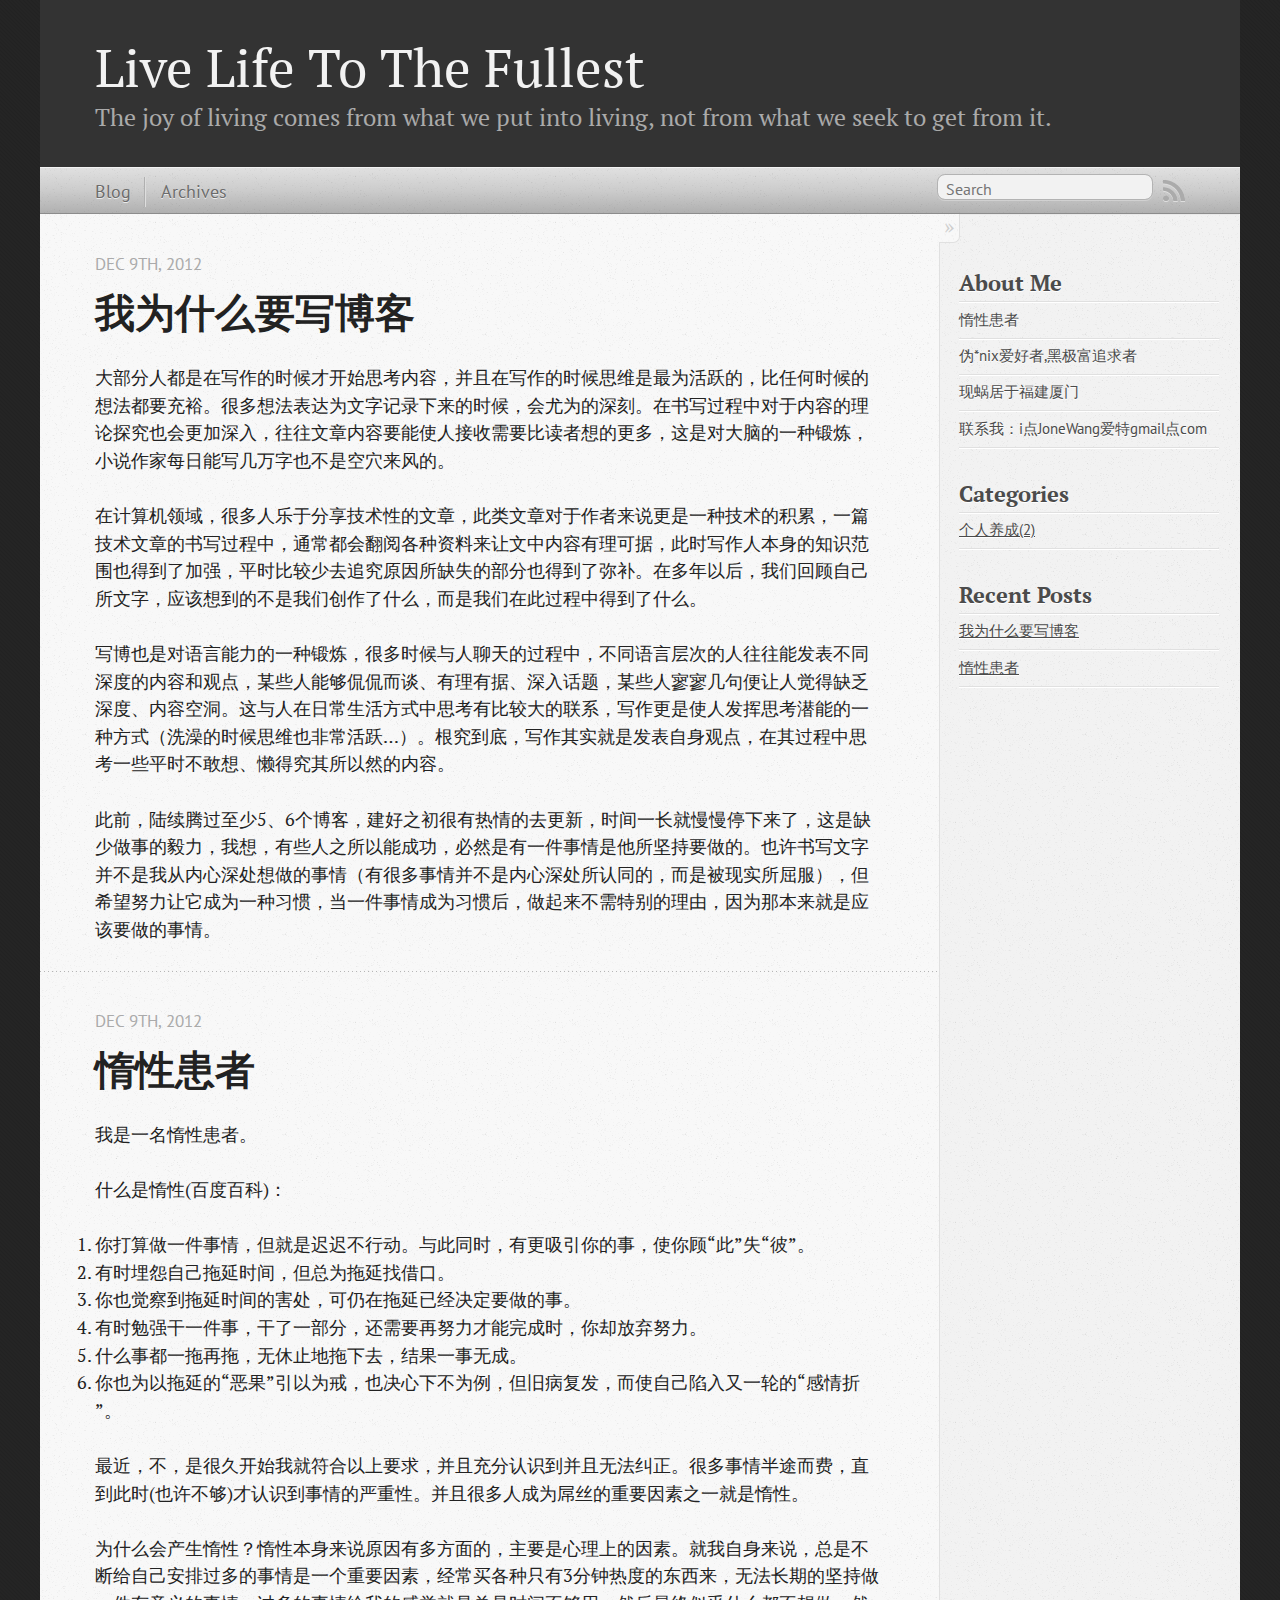
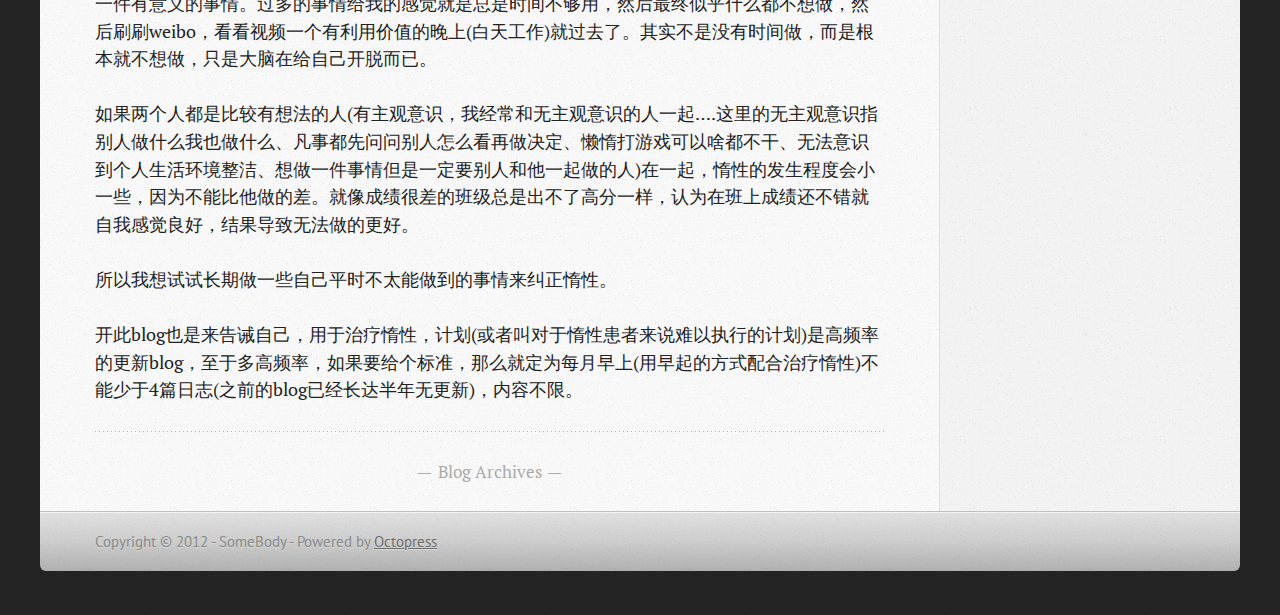
==== commit 6e6539f4: "Site updated at 2012-12-11 13:12:49 UTC" ====
--- a/index.html
+++ b/index.html
@@ -9,8 +9,7 @@
   <meta name="author" content="SomeBody">
 
   
-  <meta name="description" content="
-">
+  <meta name="description" content="大部分人都是在写作的时候才开始思考内容，并且在写作的时候思维是最为活跃的，比任何时候的想法都要充裕。很多想法表达为文字记录下来的时候，会尤为的深刻。在书写过程中对于内容的理论探究也会更加深入，往往文章内容要能使人接收需要比读者想的更多，这是对大脑的一种锻炼，小说作家每日能写几万字也不是空穴来风的 &hellip;">
   
 
   <!-- http://t.co/dKP3o1e -->
@@ -106,7 +105,13 @@
   </header>
 
 
-  <div class="entry-content">
+  <div class="entry-content"><p>大部分人都是在写作的时候才开始思考内容，并且在写作的时候思维是最为活跃的，比任何时候的想法都要充裕。很多想法表达为文字记录下来的时候，会尤为的深刻。在书写过程中对于内容的理论探究也会更加深入，往往文章内容要能使人接收需要比读者想的更多，这是对大脑的一种锻炼，小说作家每日能写几万字也不是空穴来风的。</p>
+
+<p>在计算机领域，很多人乐于分享技术性的文章，此类文章对于作者来说更是一种技术的积累，一篇技术文章的书写过程中，通常都会翻阅各种资料来让文中内容有理可据，此时写作人本身的知识范围也得到了加强，平时比较少去追究原因所缺失的部分也得到了弥补。在多年以后，我们回顾自己所文字，应该想到的不是我们创作了什么，而是我们在此过程中得到了什么。</p>
+
+<p>写博也是对语言能力的一种锻炼，很多时候与人聊天的过程中，不同语言层次的人往往能发表不同深度的内容和观点，某些人能够侃侃而谈、有理有据、深入话题，某些人寥寥几句便让人觉得缺乏深度、内容空洞。这与人在日常生活方式中思考有比较大的联系，写作更是使人发挥思考潜能的一种方式（洗澡的时候思维也非常活跃&#8230;）。根究到底，写作其实就是发表自身观点，在其过程中思考一些平时不敢想、懒得究其所以然的内容。</p>
+
+<p>此前，陆续腾过至少5、6个博客，建好之初很有热情的去更新，时间一长就慢慢停下来了，这是缺少做事的毅力，我想，有些人之所以能成功，必然是有一件事情是他所坚持要做的。也许书写文字并不是我从内心深处想做的事情（有很多事情并不是内心深处所认同的，而是被现实所屈服），但希望努力让它成为一种习惯，当一件事情成为习惯后，做起来不需特别的理由，因为那本来就是应该要做的事情。</p>
 </div>
   
   
@@ -193,7 +198,7 @@
 
 <section>
 <h1>Categories</h1>
-<span class='categories_tag'><li class='post'> <a href='/blog/categories/个人养成' style='font-size: 100'>个人养成(1)</a> </li></span>
+<span class='categories_tag'><li class='post'> <a href='/blog/categories/个人养成' style='font-size: 100'>个人养成(2)</a> </li></span>
 </section>
 
 <section>
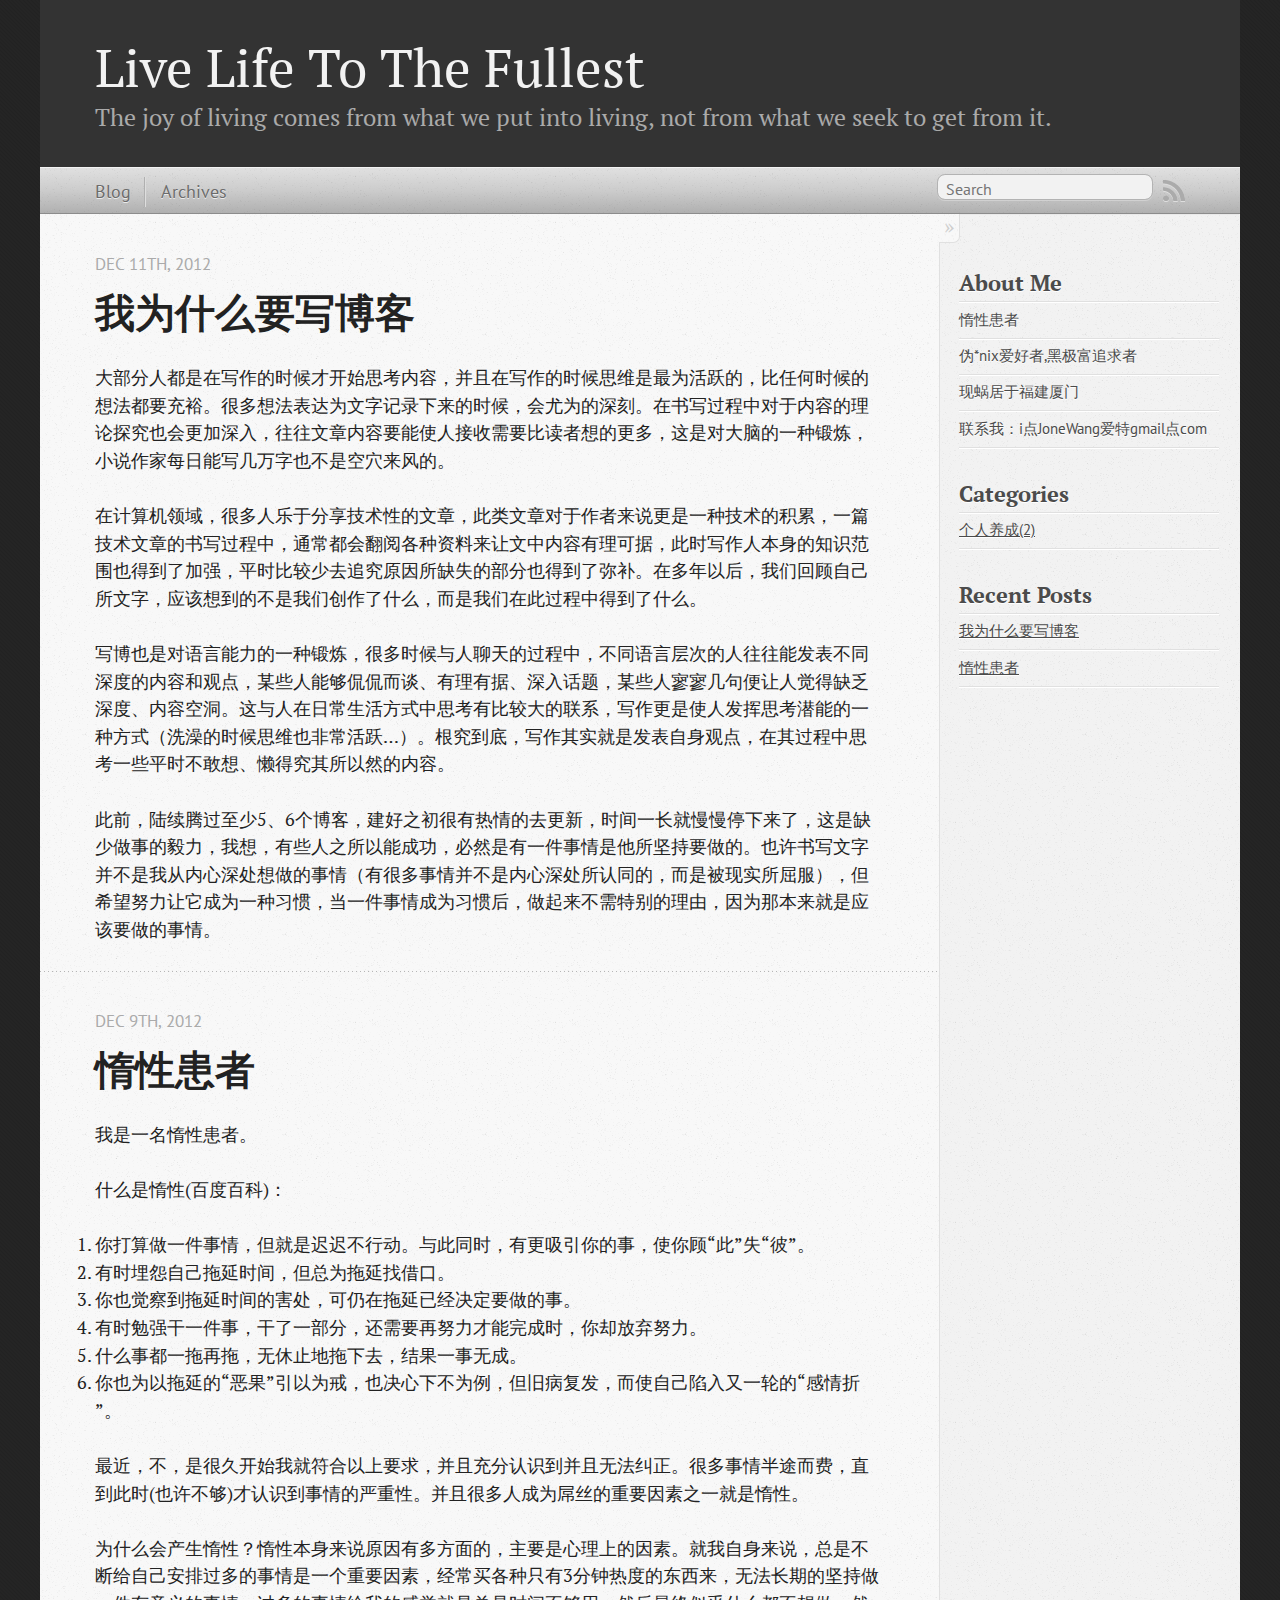
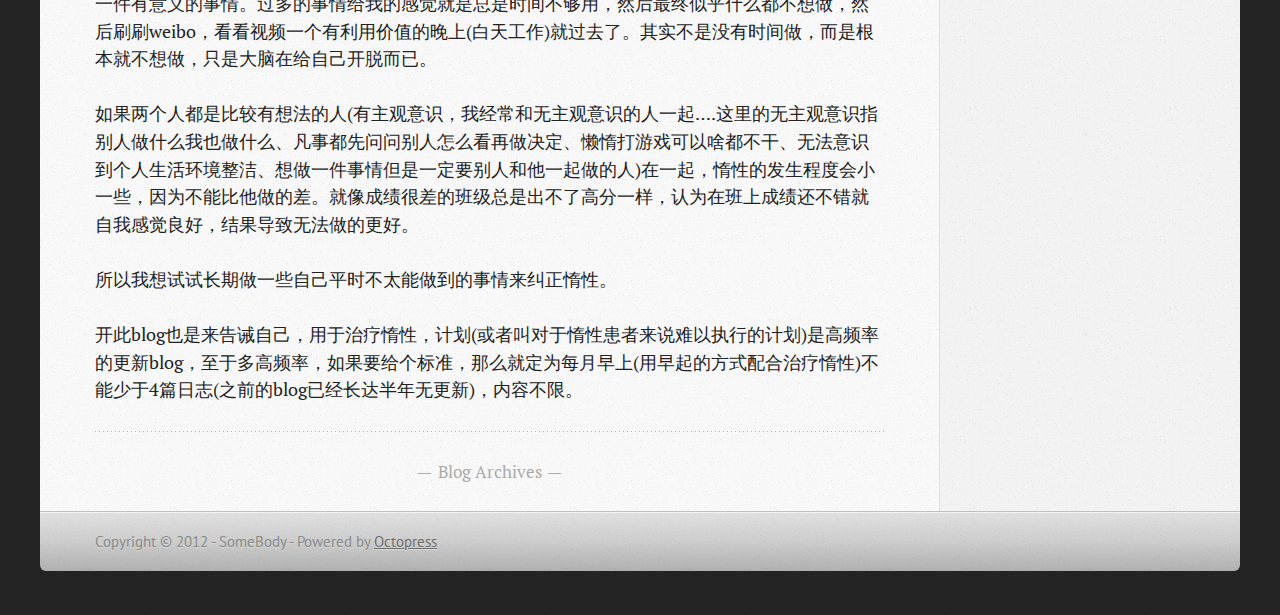
==== commit d1e78e6a: "Site updated at 2012-12-11 13:17:47 UTC" ====
--- a/index.html
+++ b/index.html
@@ -82,7 +82,7 @@
       
   <header>
     
-      <h1 class="entry-title"><a href="/blog/2012/12/09/why-i-write-blog/">我为什么要写博客</a></h1>
+      <h1 class="entry-title"><a href="/blog/2012/12/11/why-i-write-blog/">我为什么要写博客</a></h1>
     
     
       <p class="meta">
@@ -98,7 +98,7 @@
   
 
 
-<time datetime="2012-12-09T19:03:00+08:00" pubdate data-updated="true">Dec 9<span>th</span>, 2012</time>
+<time datetime="2012-12-11T21:17:00+08:00" pubdate data-updated="true">Dec 11<span>th</span>, 2012</time>
         
       </p>
     
@@ -206,7 +206,7 @@
   <ul id="recent_posts">
     
       <li class="post">
-        <a href="/blog/2012/12/09/why-i-write-blog/">我为什么要写博客</a>
+        <a href="/blog/2012/12/11/why-i-write-blog/">我为什么要写博客</a>
       </li>
     
       <li class="post">
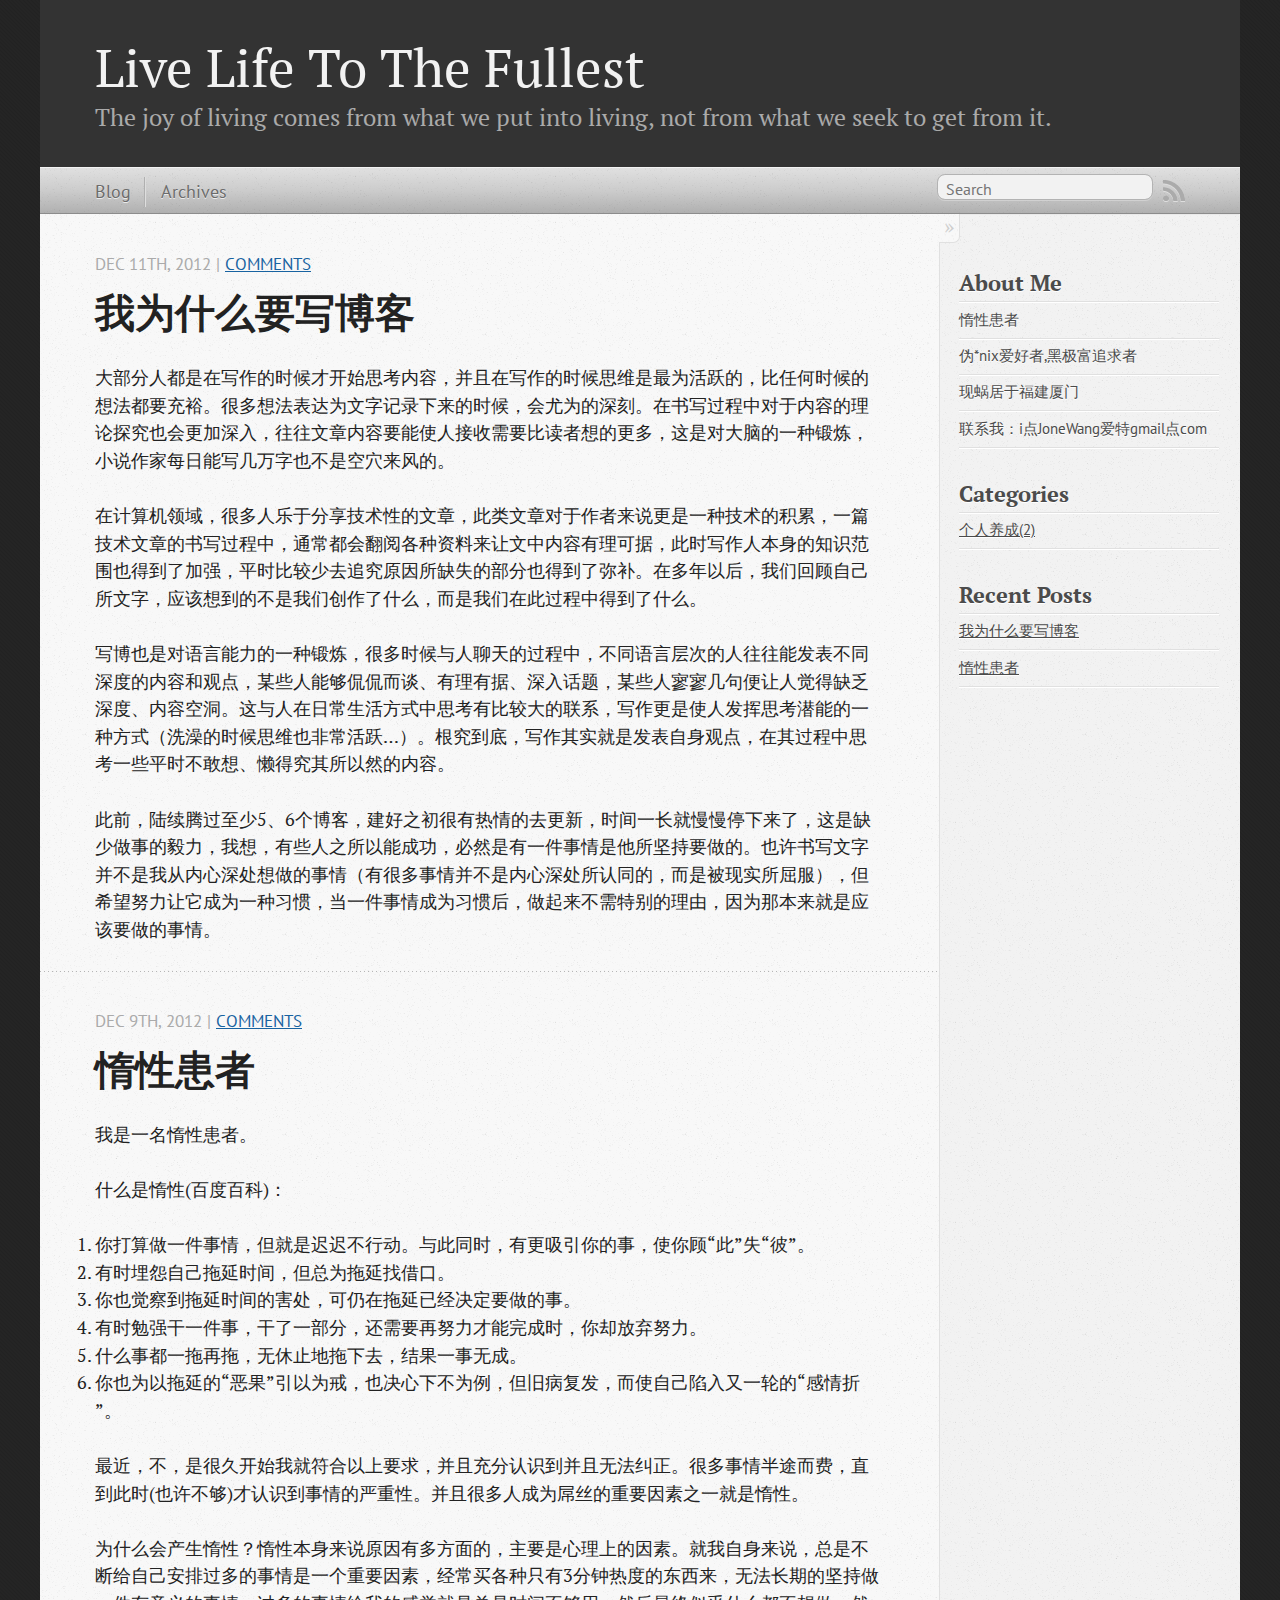
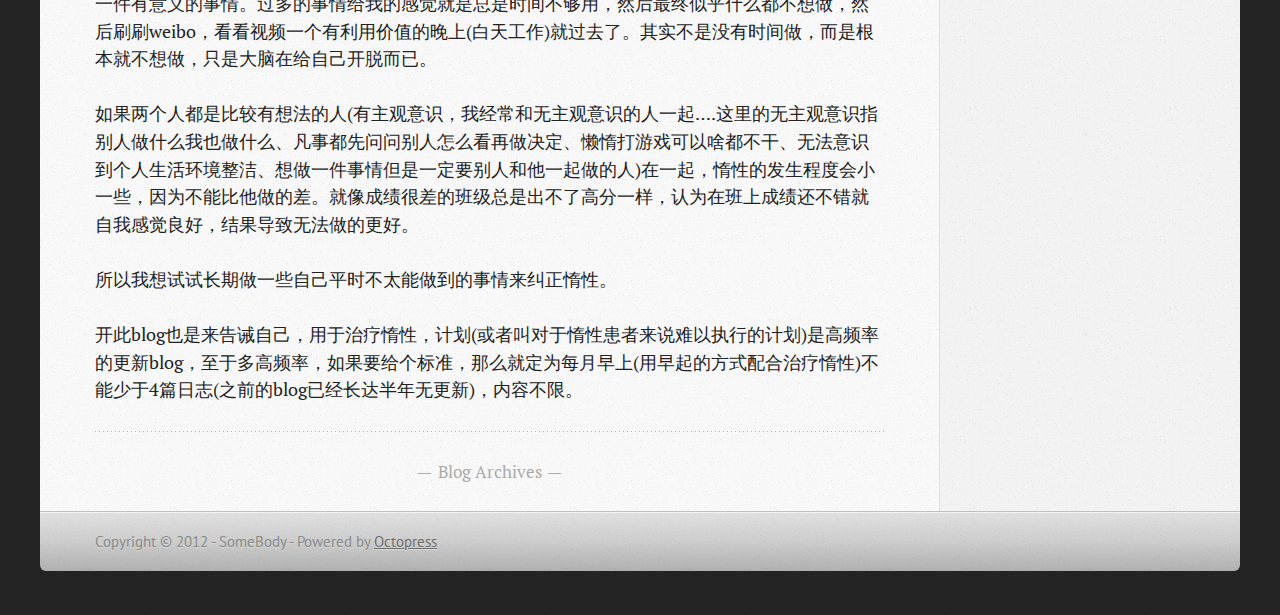
==== commit 7ba29564: "Site updated at 2012-12-12 01:34:16 UTC" ====
--- a/index.html
+++ b/index.html
@@ -100,6 +100,8 @@
 
 <time datetime="2012-12-11T21:17:00+08:00" pubdate data-updated="true">Dec 11<span>th</span>, 2012</time>
         
+         | <a href="/blog/2012/12/11/why-i-write-blog/#disqus_thread">Comments</a>
+        
       </p>
     
   </header>
@@ -141,6 +143,8 @@
 
 
 <time datetime="2012-12-09T13:49:00+08:00" pubdate data-updated="true">Dec 9<span>th</span>, 2012</time>
+        
+         | <a href="/blog/2012/12/09/inert-patients/#disqus_thread">Comments</a>
         
       </p>
     
@@ -229,6 +233,19 @@
 </footer>
   
 
+<script type="text/javascript">
+      var disqus_shortname = 'joneblog';
+      
+        
+        var disqus_script = 'count.js';
+      
+    (function () {
+      var dsq = document.createElement('script'); dsq.type = 'text/javascript'; dsq.async = true;
+      dsq.src = 'http://' + disqus_shortname + '.disqus.com/' + disqus_script;
+      (document.getElementsByTagName('head')[0] || document.getElementsByTagName('body')[0]).appendChild(dsq);
+    }());
+</script>
+
 
 
 
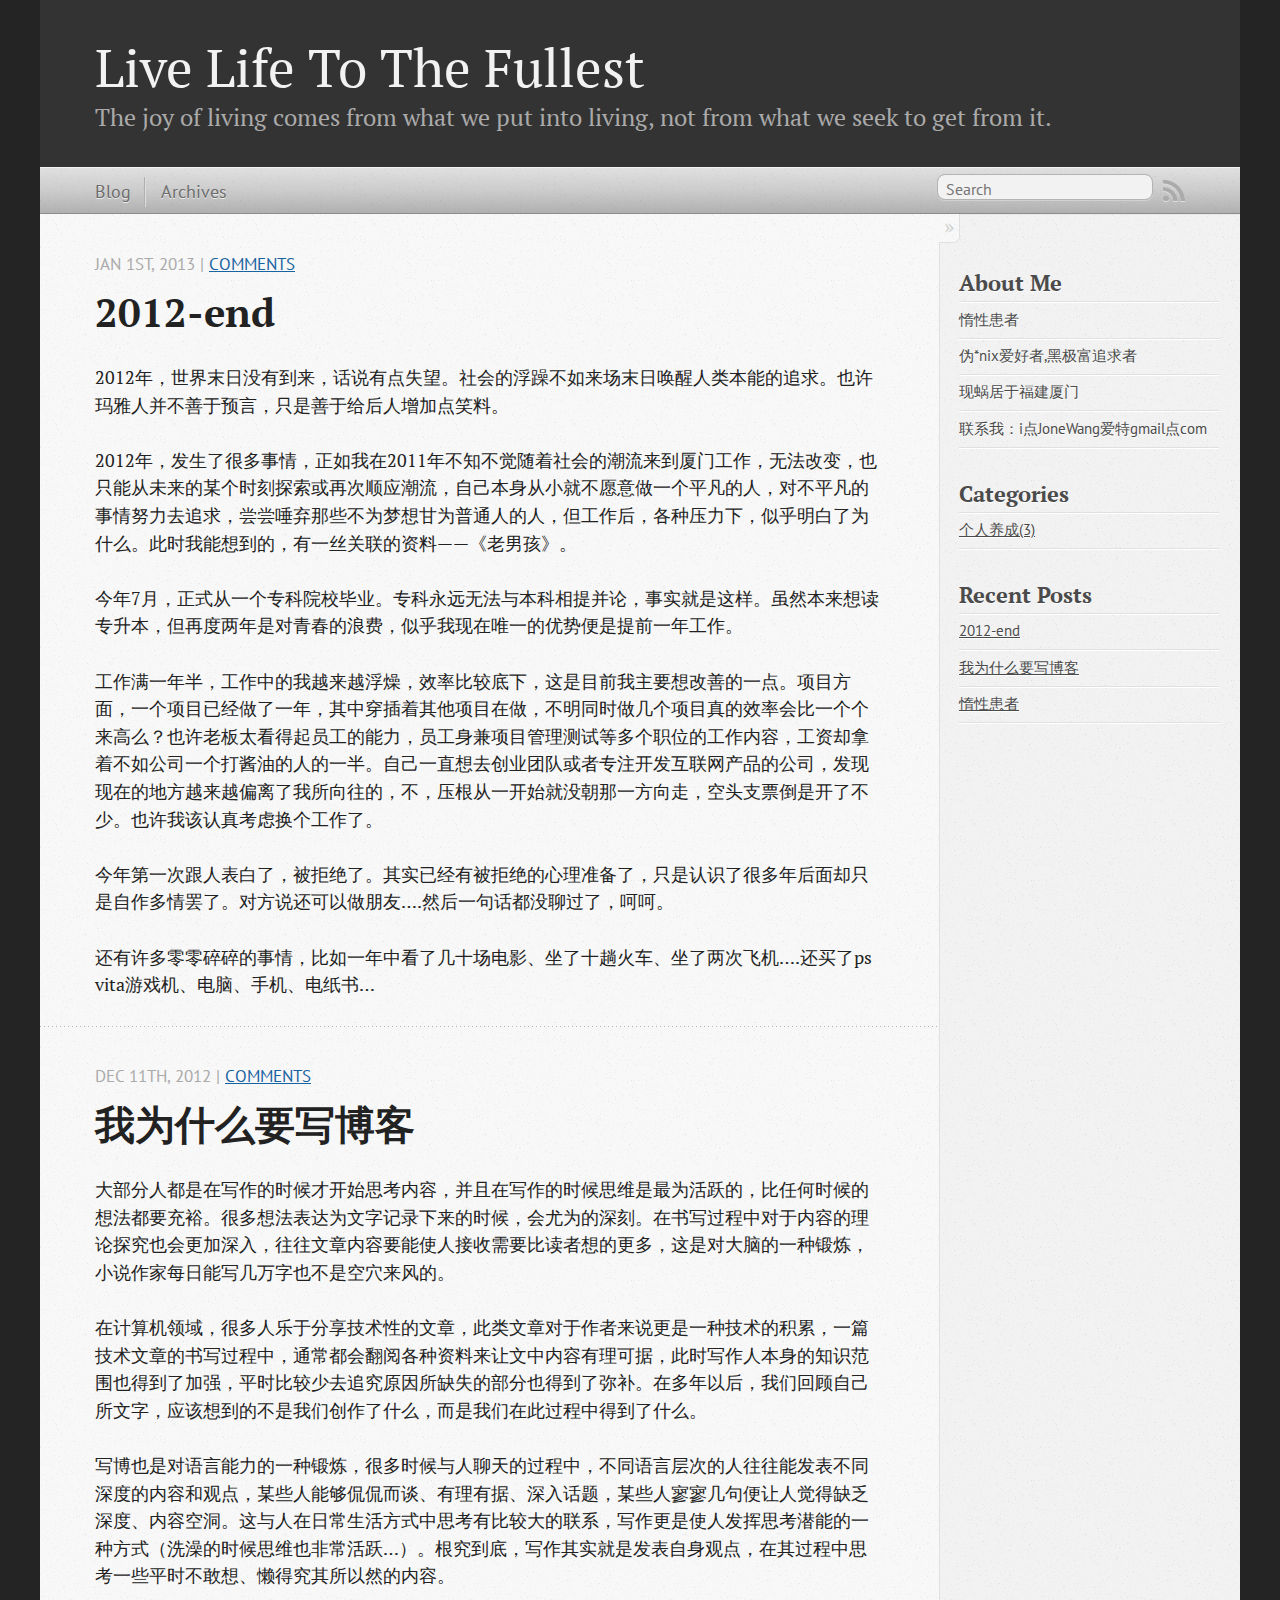
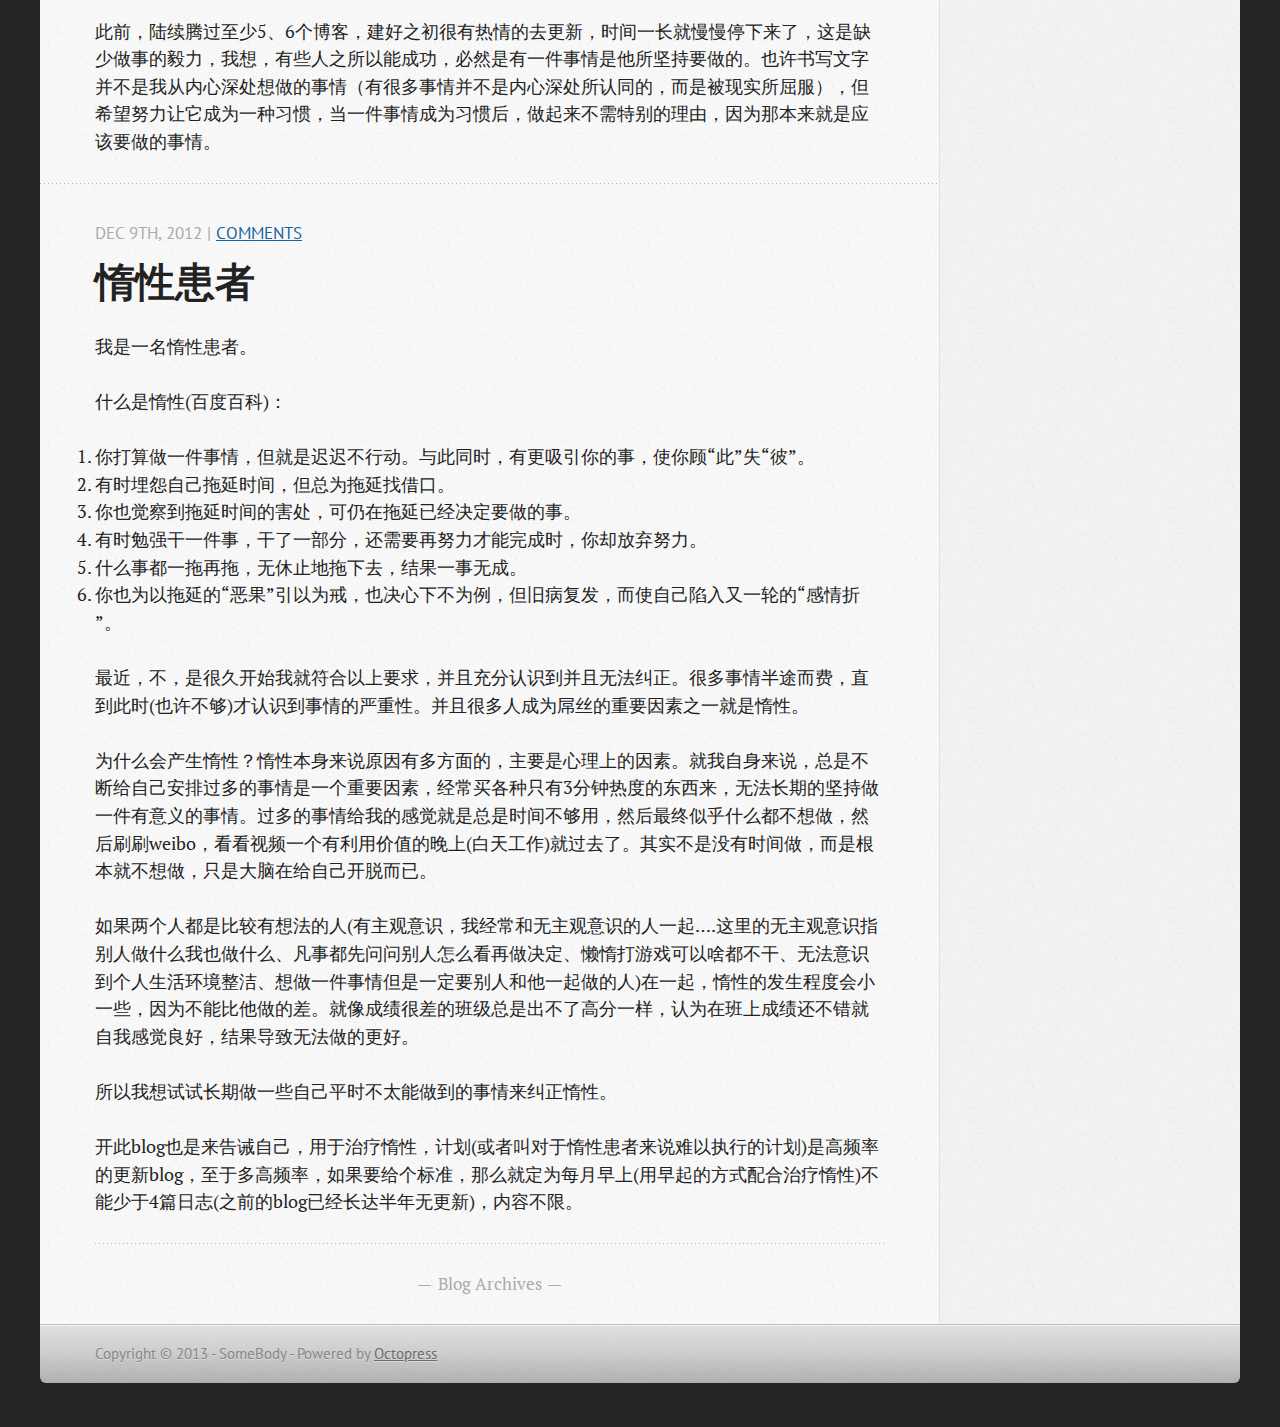
==== commit ad30520c: "Site updated at 2013-01-01 02:20:39 UTC" ====
--- a/index.html
+++ b/index.html
@@ -9,7 +9,7 @@
   <meta name="author" content="SomeBody">
 
   
-  <meta name="description" content="大部分人都是在写作的时候才开始思考内容，并且在写作的时候思维是最为活跃的，比任何时候的想法都要充裕。很多想法表达为文字记录下来的时候，会尤为的深刻。在书写过程中对于内容的理论探究也会更加深入，往往文章内容要能使人接收需要比读者想的更多，这是对大脑的一种锻炼，小说作家每日能写几万字也不是空穴来风的 &hellip;">
+  <meta name="description" content="2012年，世界末日没有到来，话说有点失望。社会的浮躁不如来场末日唤醒人类本能的追求。也许玛雅人并不善于预言，只是善于给后人增加点笑料。 2012年，发生了很多事情，正如我在2011年不知不觉随着社会的潮流来到厦门工作，无法改变，也只能从未来的某个时刻探索或再次顺应潮流， &hellip;">
   
 
   <!-- http://t.co/dKP3o1e -->
@@ -82,6 +82,54 @@
       
   <header>
     
+      <h1 class="entry-title"><a href="/blog/2013/01/01/2012-end/">2012-end</a></h1>
+    
+    
+      <p class="meta">
+        
+
+
+
+
+
+
+
+
+  
+
+
+<time datetime="2013-01-01T10:17:00+08:00" pubdate data-updated="true">Jan 1<span>st</span>, 2013</time>
+        
+         | <a href="/blog/2013/01/01/2012-end/#disqus_thread">Comments</a>
+        
+      </p>
+    
+  </header>
+
+
+  <div class="entry-content"><p>2012年，世界末日没有到来，话说有点失望。社会的浮躁不如来场末日唤醒人类本能的追求。也许玛雅人并不善于预言，只是善于给后人增加点笑料。</p>
+
+<p>2012年，发生了很多事情，正如我在2011年不知不觉随着社会的潮流来到厦门工作，无法改变，也只能从未来的某个时刻探索或再次顺应潮流，自己本身从小就不愿意做一个平凡的人，对不平凡的事情努力去追求，尝尝唾弃那些不为梦想甘为普通人的人，但工作后，各种压力下，似乎明白了为什么。此时我能想到的，有一丝关联的资料——《老男孩》。</p>
+
+<p> 今年7月，正式从一个专科院校毕业。专科永远无法与本科相提并论，事实就是这样。虽然本来想读专升本，但再度两年是对青春的浪费，似乎我现在唯一的优势便是提前一年工作。</p>
+
+<p>工作满一年半，工作中的我越来越浮燥，效率比较底下，这是目前我主要想改善的一点。项目方面，一个项目已经做了一年，其中穿插着其他项目在做，不明同时做几个项目真的效率会比一个个来高么？也许老板太看得起员工的能力，员工身兼项目管理测试等多个职位的工作内容，工资却拿着不如公司一个打酱油的人的一半。自己一直想去创业团队或者专注开发互联网产品的公司，发现现在的地方越来越偏离了我所向往的，不，压根从一开始就没朝那一方向走，空头支票倒是开了不少。也许我该认真考虑换个工作了。</p>
+
+<p>今年第一次跟人表白了，被拒绝了。其实已经有被拒绝的心理准备了，只是认识了很多年后面却只是自作多情罢了。对方说还可以做朋友&#8230;.然后一句话都没聊过了，呵呵。</p>
+
+<p>还有许多零零碎碎的事情，比如一年中看了几十场电影、坐了十趟火车、坐了两次飞机&#8230;.还买了ps vita游戏机、电脑、手机、电纸书&#8230;</p>
+</div>
+  
+  
+
+
+    </article>
+  
+  
+    <article>
+      
+  <header>
+    
       <h1 class="entry-title"><a href="/blog/2012/12/11/why-i-write-blog/">我为什么要写博客</a></h1>
     
     
@@ -202,7 +250,7 @@
 
 <section>
 <h1>Categories</h1>
-<span class='categories_tag'><li class='post'> <a href='/blog/categories/个人养成' style='font-size: 100'>个人养成(2)</a> </li></span>
+<span class='categories_tag'><li class='post'> <a href='/blog/categories/个人养成' style='font-size: 100'>个人养成(3)</a> </li></span>
 </section>
 
 <section>
@@ -210,6 +258,10 @@
   <ul id="recent_posts">
     
       <li class="post">
+        <a href="/blog/2013/01/01/2012-end/">2012-end</a>
+      </li>
+    
+      <li class="post">
         <a href="/blog/2012/12/11/why-i-write-blog/">我为什么要写博客</a>
       </li>
     
@@ -226,7 +278,7 @@
     </div>
   </div>
   <footer role="contentinfo"><p>
-  Copyright &copy; 2012 - SomeBody -
+  Copyright &copy; 2013 - SomeBody -
   <span class="credit">Powered by <a href="http://octopress.org">Octopress</a></span>
 </p>
 
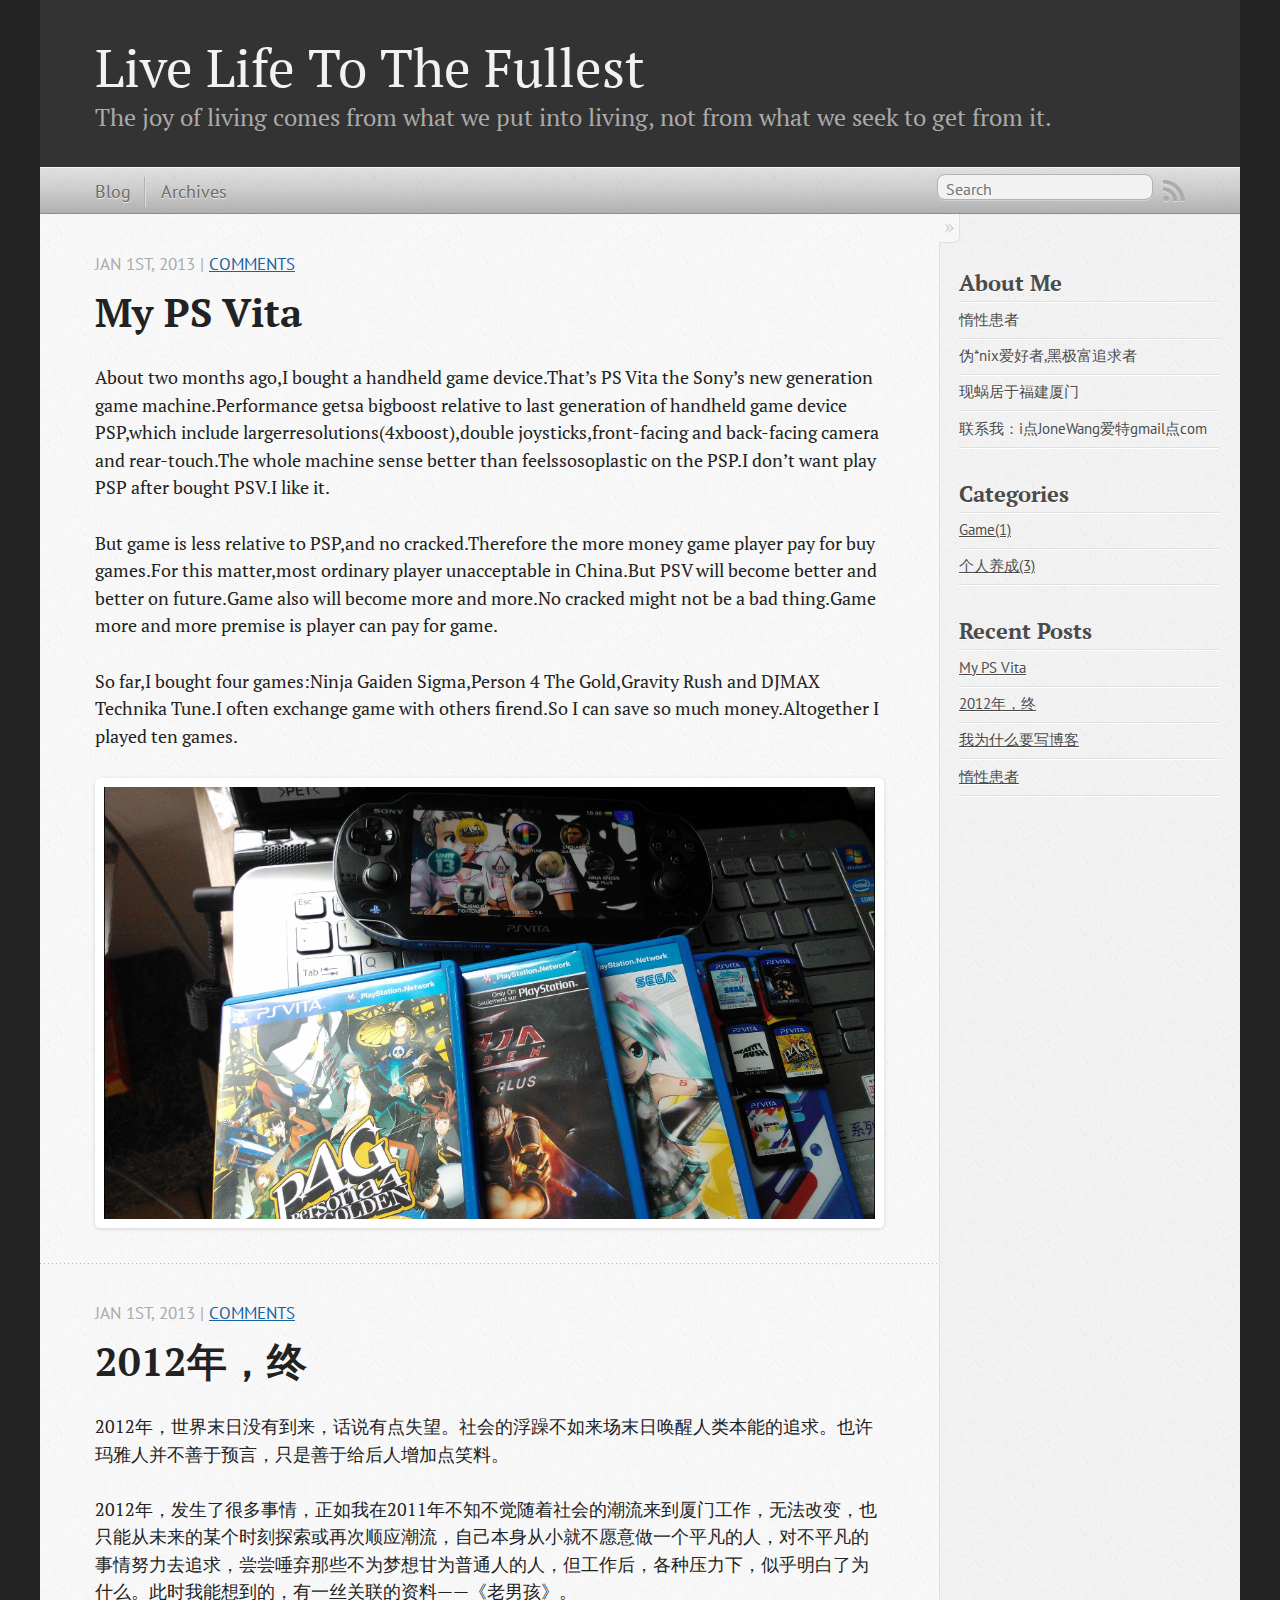
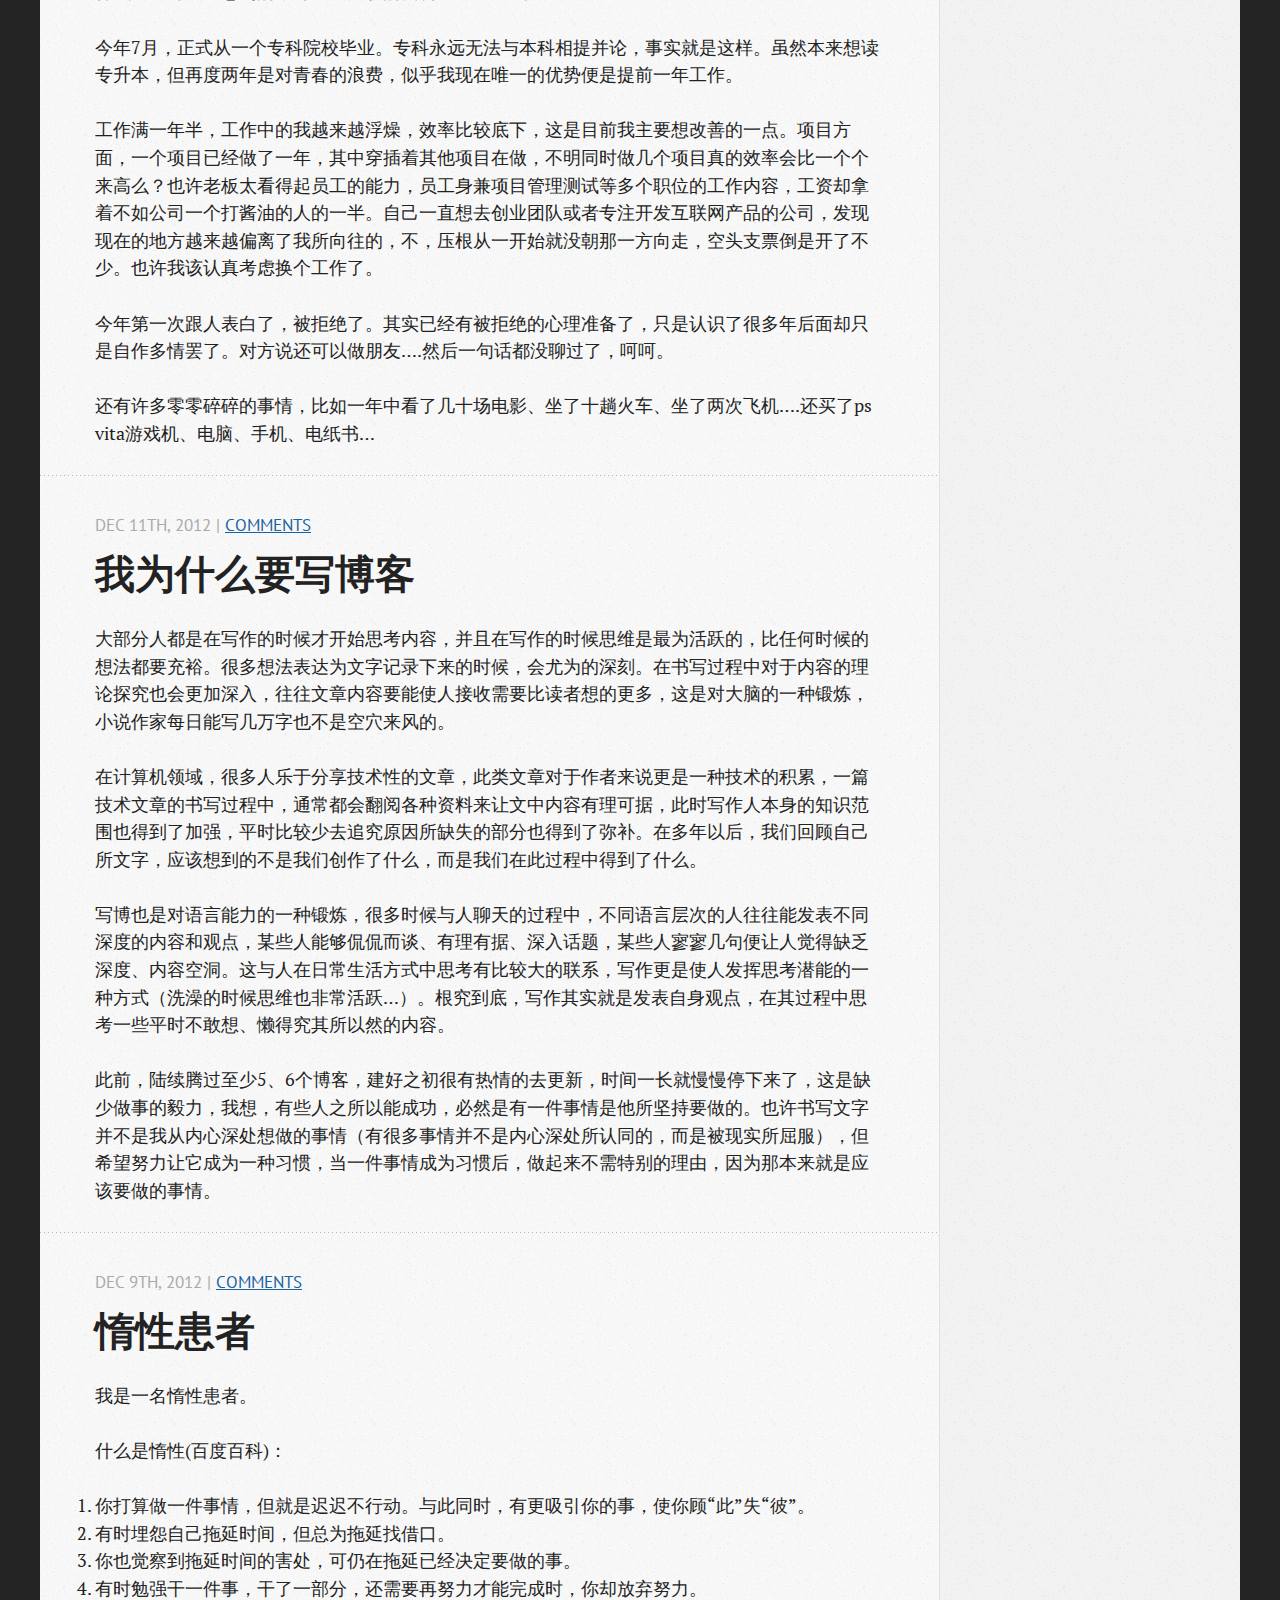
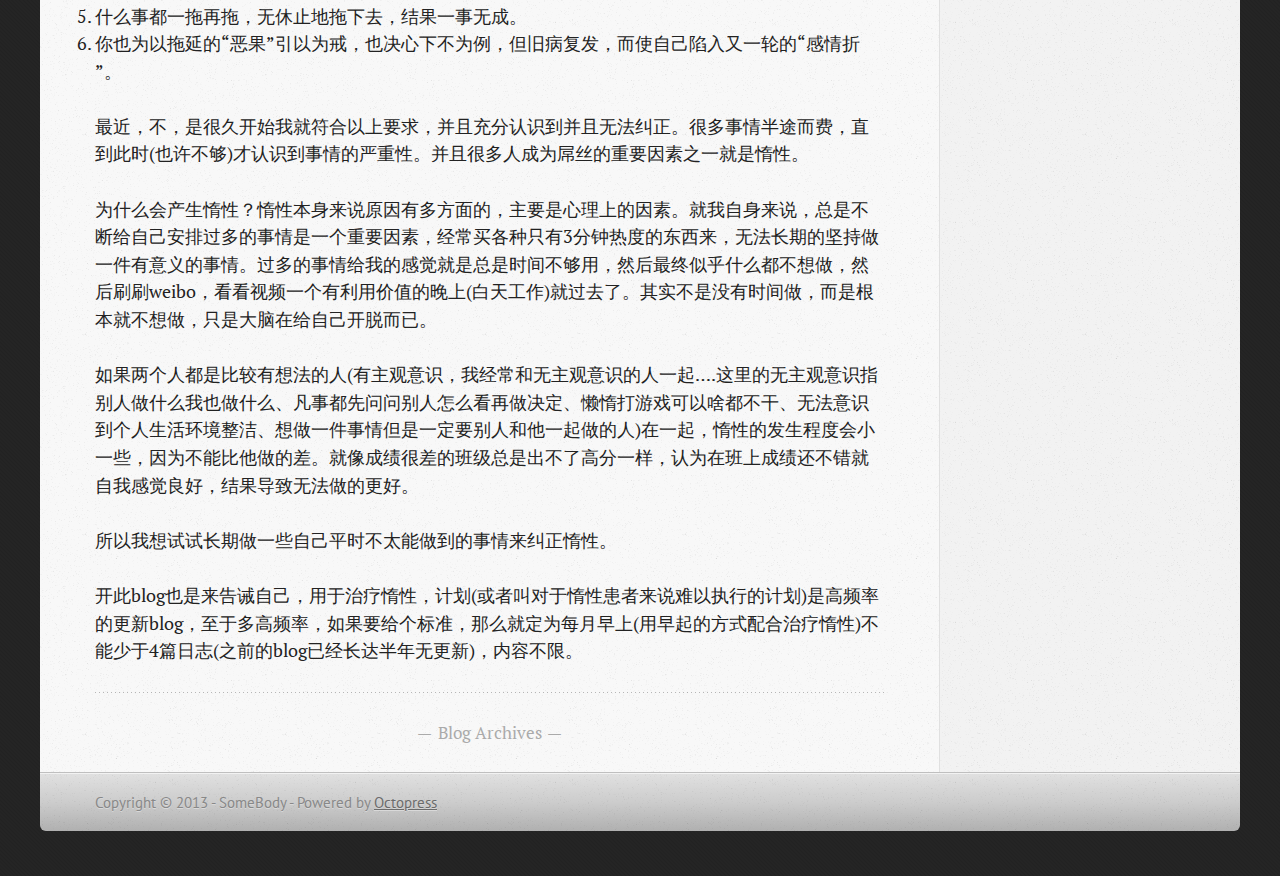
==== commit 82a83094: "Site updated at 2013-01-01 02:35:44 UTC" ====
--- a/index.html
+++ b/index.html
@@ -9,7 +9,7 @@
   <meta name="author" content="SomeBody">
 
   
-  <meta name="description" content="2012年，世界末日没有到来，话说有点失望。社会的浮躁不如来场末日唤醒人类本能的追求。也许玛雅人并不善于预言，只是善于给后人增加点笑料。 2012年，发生了很多事情，正如我在2011年不知不觉随着社会的潮流来到厦门工作，无法改变，也只能从未来的某个时刻探索或再次顺应潮流， &hellip;">
+  <meta name="description" content="About two months ago,I bought a handheld game device.That&#8217;s PS Vita the Sony&#8217;s new generation game machine.Performance getsa bigboost &hellip;">
   
 
   <!-- http://t.co/dKP3o1e -->
@@ -82,7 +82,51 @@
       
   <header>
     
-      <h1 class="entry-title"><a href="/blog/2013/01/01/2012-end/">2012-end</a></h1>
+      <h1 class="entry-title"><a href="/blog/2013/01/01/my-ps-vita/">My PS Vita</a></h1>
+    
+    
+      <p class="meta">
+        
+
+
+
+
+
+
+
+
+  
+
+
+<time datetime="2013-01-01T10:22:00+08:00" pubdate data-updated="true">Jan 1<span>st</span>, 2013</time>
+        
+         | <a href="/blog/2013/01/01/my-ps-vita/#disqus_thread">Comments</a>
+        
+      </p>
+    
+  </header>
+
+
+  <div class="entry-content"><p>About two months ago,I bought a handheld game device.That&#8217;s PS Vita the Sony&#8217;s new generation game machine.Performance getsa bigboost relative to last generation of handheld game device PSP,which include largerresolutions(4xboost),double joysticks,front-facing and back-facing camera and rear-touch.The whole machine sense better than feelssosoplastic on the PSP.I don&#8217;t want play PSP after bought PSV.I like it.</p>
+
+<p>But game is less relative to PSP,and no cracked.Therefore the more money game player pay for buy games.For this matter,most ordinary player unacceptable in China.But PSV will become better and better on future.Game also will become more and more.No cracked might not be a bad thing.Game more and more premise is player can pay for game.</p>
+
+<p>So far,I bought four games:Ninja Gaiden Sigma,Person 4 The Gold,Gravity Rush and DJMAX Technika Tune.I often exchange game with others firend.So I can save so much money.Altogether I played ten games.</p>
+
+<p><img src="/images/my-ps-vita-1.png"></p>
+</div>
+  
+  
+
+
+    </article>
+  
+  
+    <article>
+      
+  <header>
+    
+      <h1 class="entry-title"><a href="/blog/2013/01/01/2012-end/">2012年，终</a></h1>
     
     
       <p class="meta">
@@ -250,7 +294,7 @@
 
 <section>
 <h1>Categories</h1>
-<span class='categories_tag'><li class='post'> <a href='/blog/categories/个人养成' style='font-size: 100'>个人养成(3)</a> </li></span>
+<span class='categories_tag'><li class='post'> <a href='/blog/categories/game' style='font-size: 100'>Game(1)</a> </li><li class='post'> <a href='/blog/categories/个人养成' style='font-size: 100'>个人养成(3)</a> </li></span>
 </section>
 
 <section>
@@ -258,7 +302,11 @@
   <ul id="recent_posts">
     
       <li class="post">
-        <a href="/blog/2013/01/01/2012-end/">2012-end</a>
+        <a href="/blog/2013/01/01/my-ps-vita/">My PS Vita</a>
+      </li>
+    
+      <li class="post">
+        <a href="/blog/2013/01/01/2012-end/">2012年，终</a>
       </li>
     
       <li class="post">
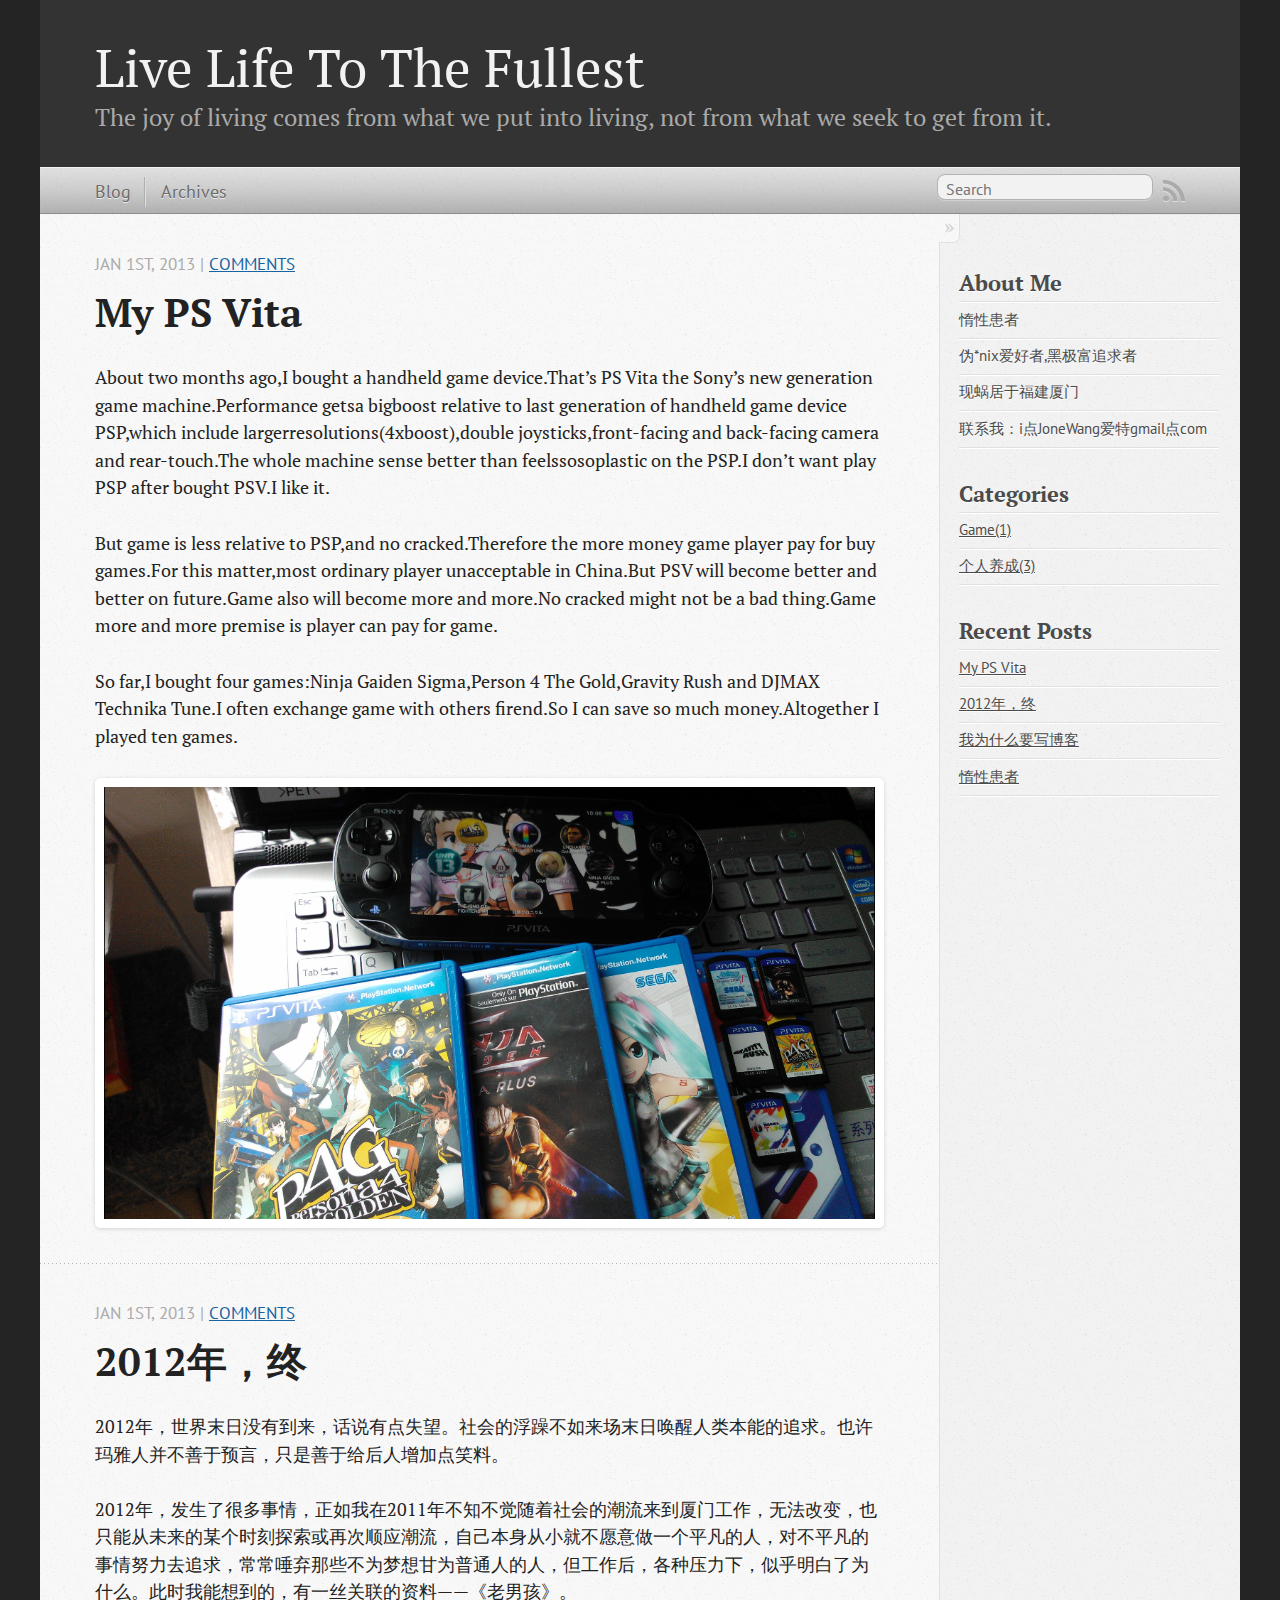
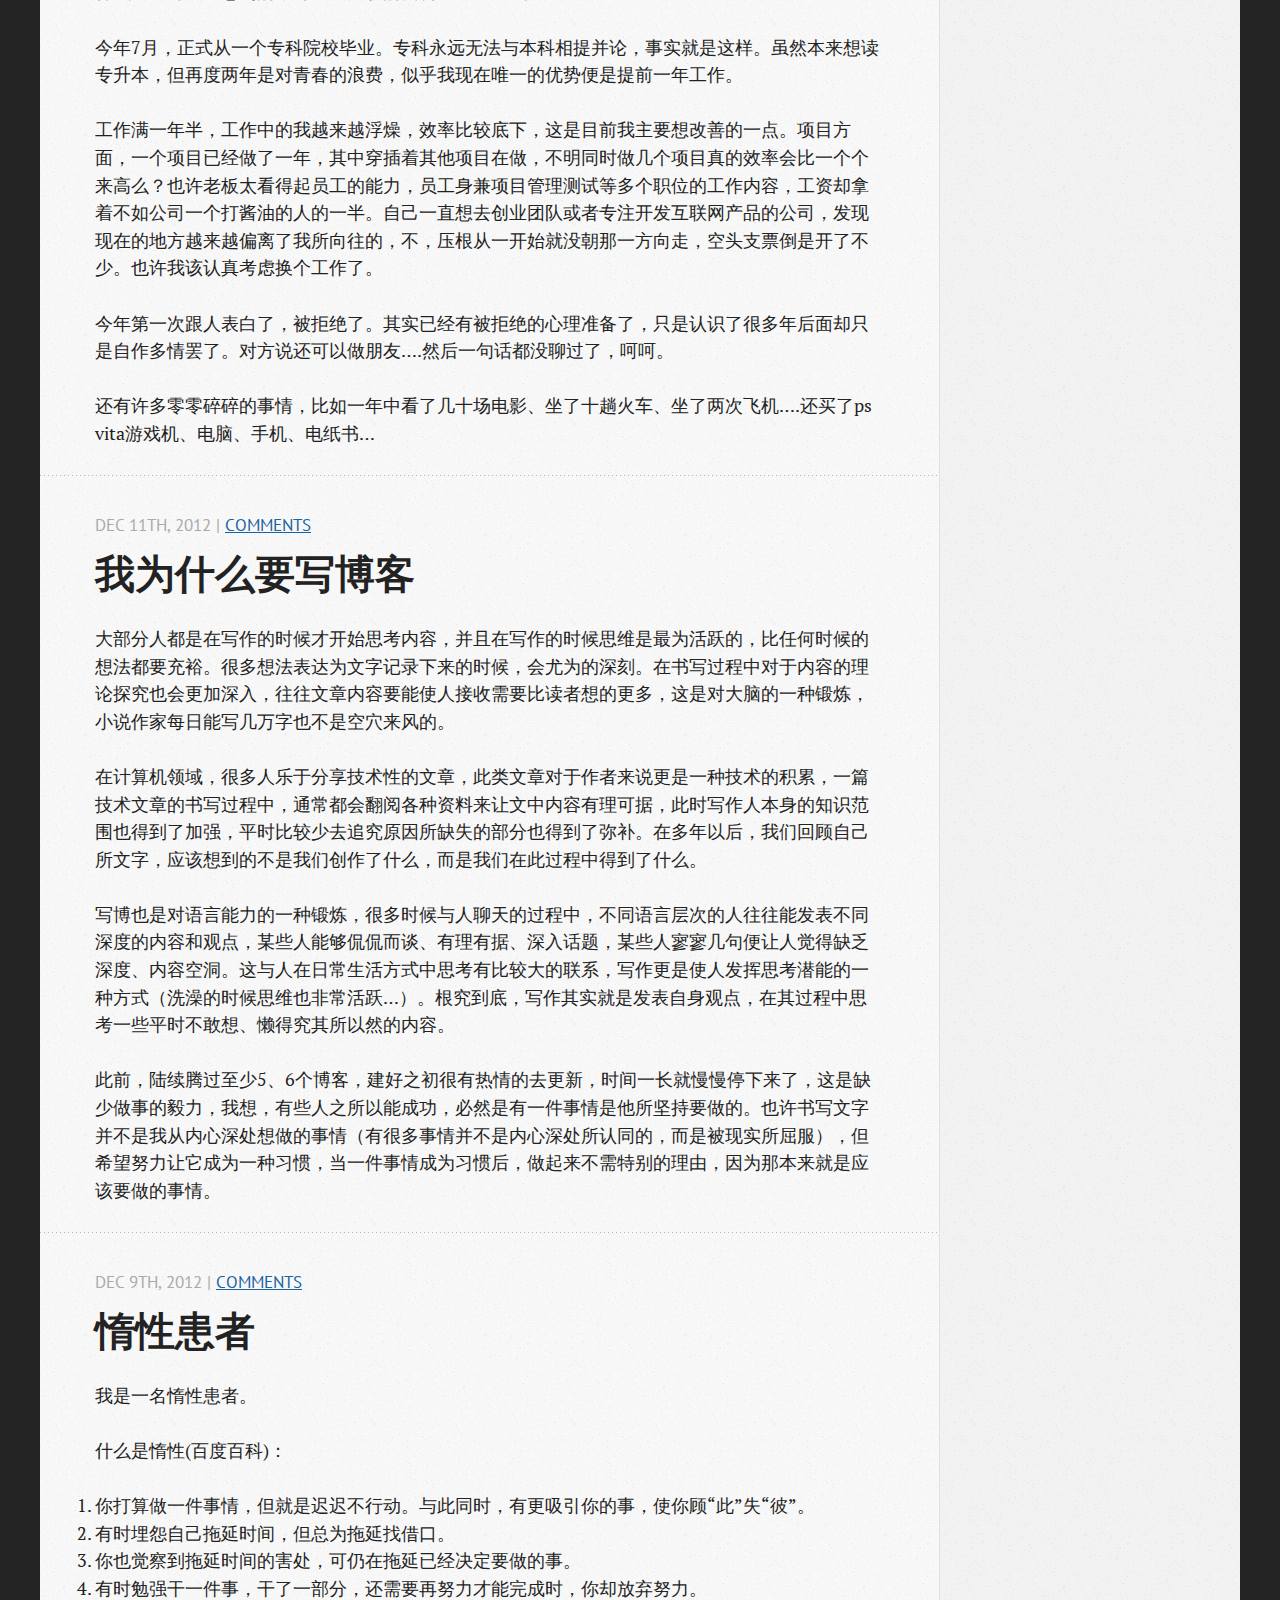
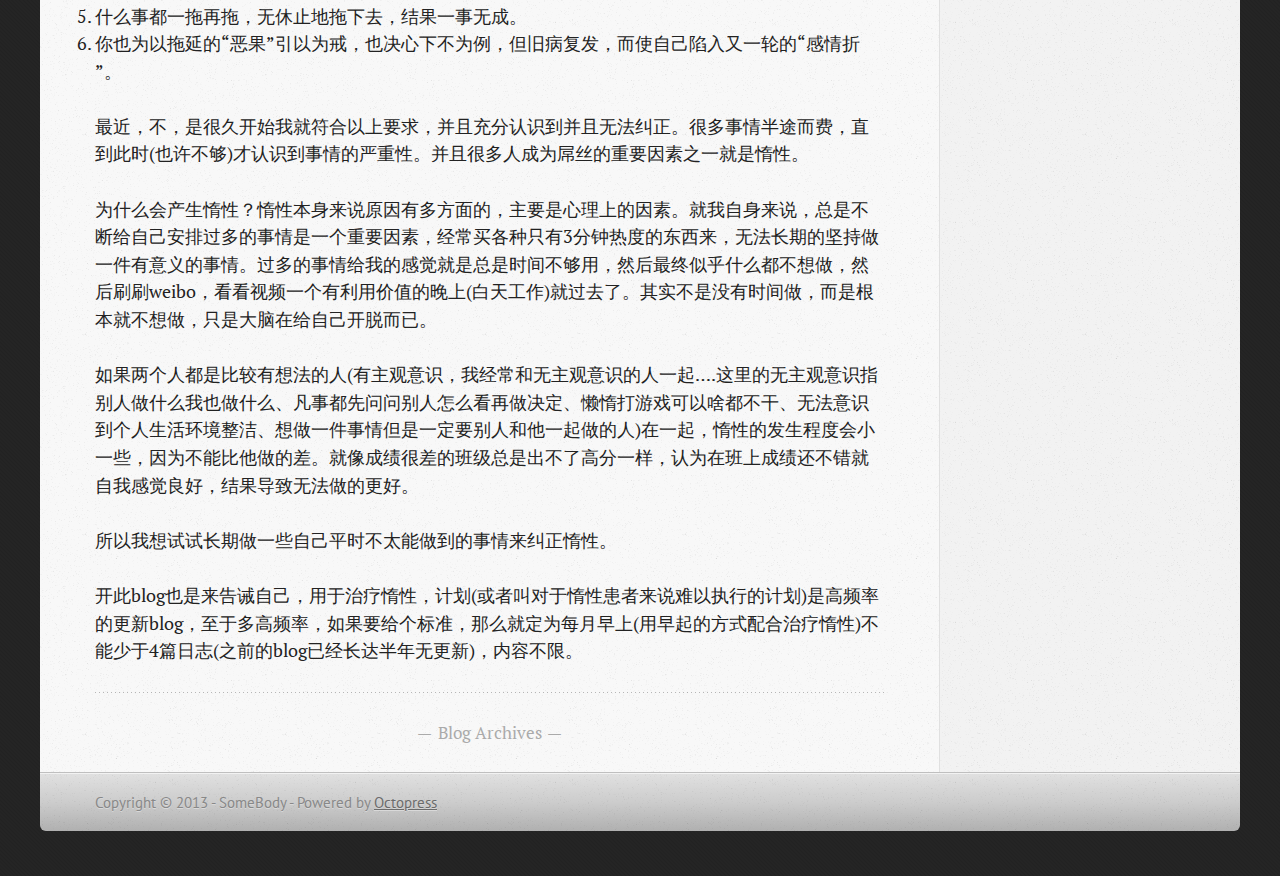
==== commit d9e3a401: "Site updated at 2013-01-01 02:39:48 UTC" ====
--- a/index.html
+++ b/index.html
@@ -153,7 +153,7 @@
 
   <div class="entry-content"><p>2012年，世界末日没有到来，话说有点失望。社会的浮躁不如来场末日唤醒人类本能的追求。也许玛雅人并不善于预言，只是善于给后人增加点笑料。</p>
 
-<p>2012年，发生了很多事情，正如我在2011年不知不觉随着社会的潮流来到厦门工作，无法改变，也只能从未来的某个时刻探索或再次顺应潮流，自己本身从小就不愿意做一个平凡的人，对不平凡的事情努力去追求，尝尝唾弃那些不为梦想甘为普通人的人，但工作后，各种压力下，似乎明白了为什么。此时我能想到的，有一丝关联的资料——《老男孩》。</p>
+<p>2012年，发生了很多事情，正如我在2011年不知不觉随着社会的潮流来到厦门工作，无法改变，也只能从未来的某个时刻探索或再次顺应潮流，自己本身从小就不愿意做一个平凡的人，对不平凡的事情努力去追求，常常唾弃那些不为梦想甘为普通人的人，但工作后，各种压力下，似乎明白了为什么。此时我能想到的，有一丝关联的资料——《老男孩》。</p>
 
 <p> 今年7月，正式从一个专科院校毕业。专科永远无法与本科相提并论，事实就是这样。虽然本来想读专升本，但再度两年是对青春的浪费，似乎我现在唯一的优势便是提前一年工作。</p>
 
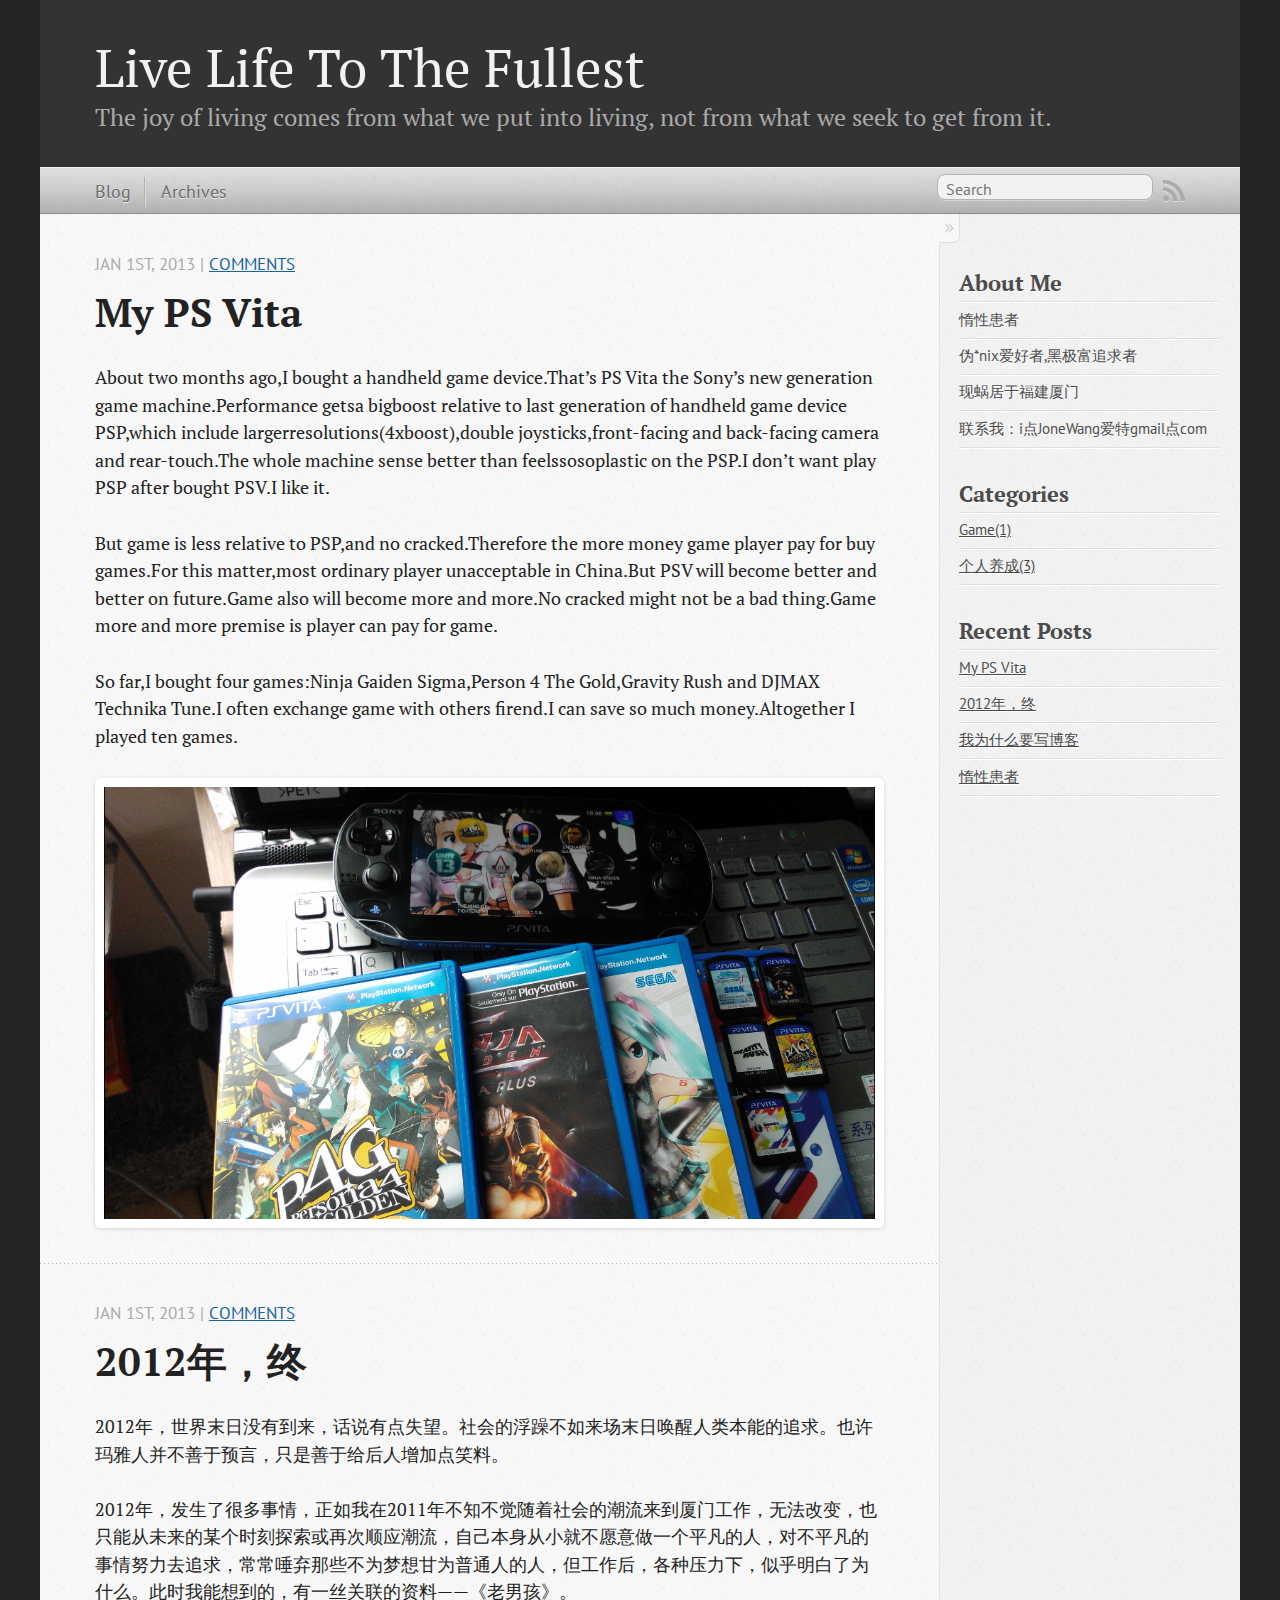
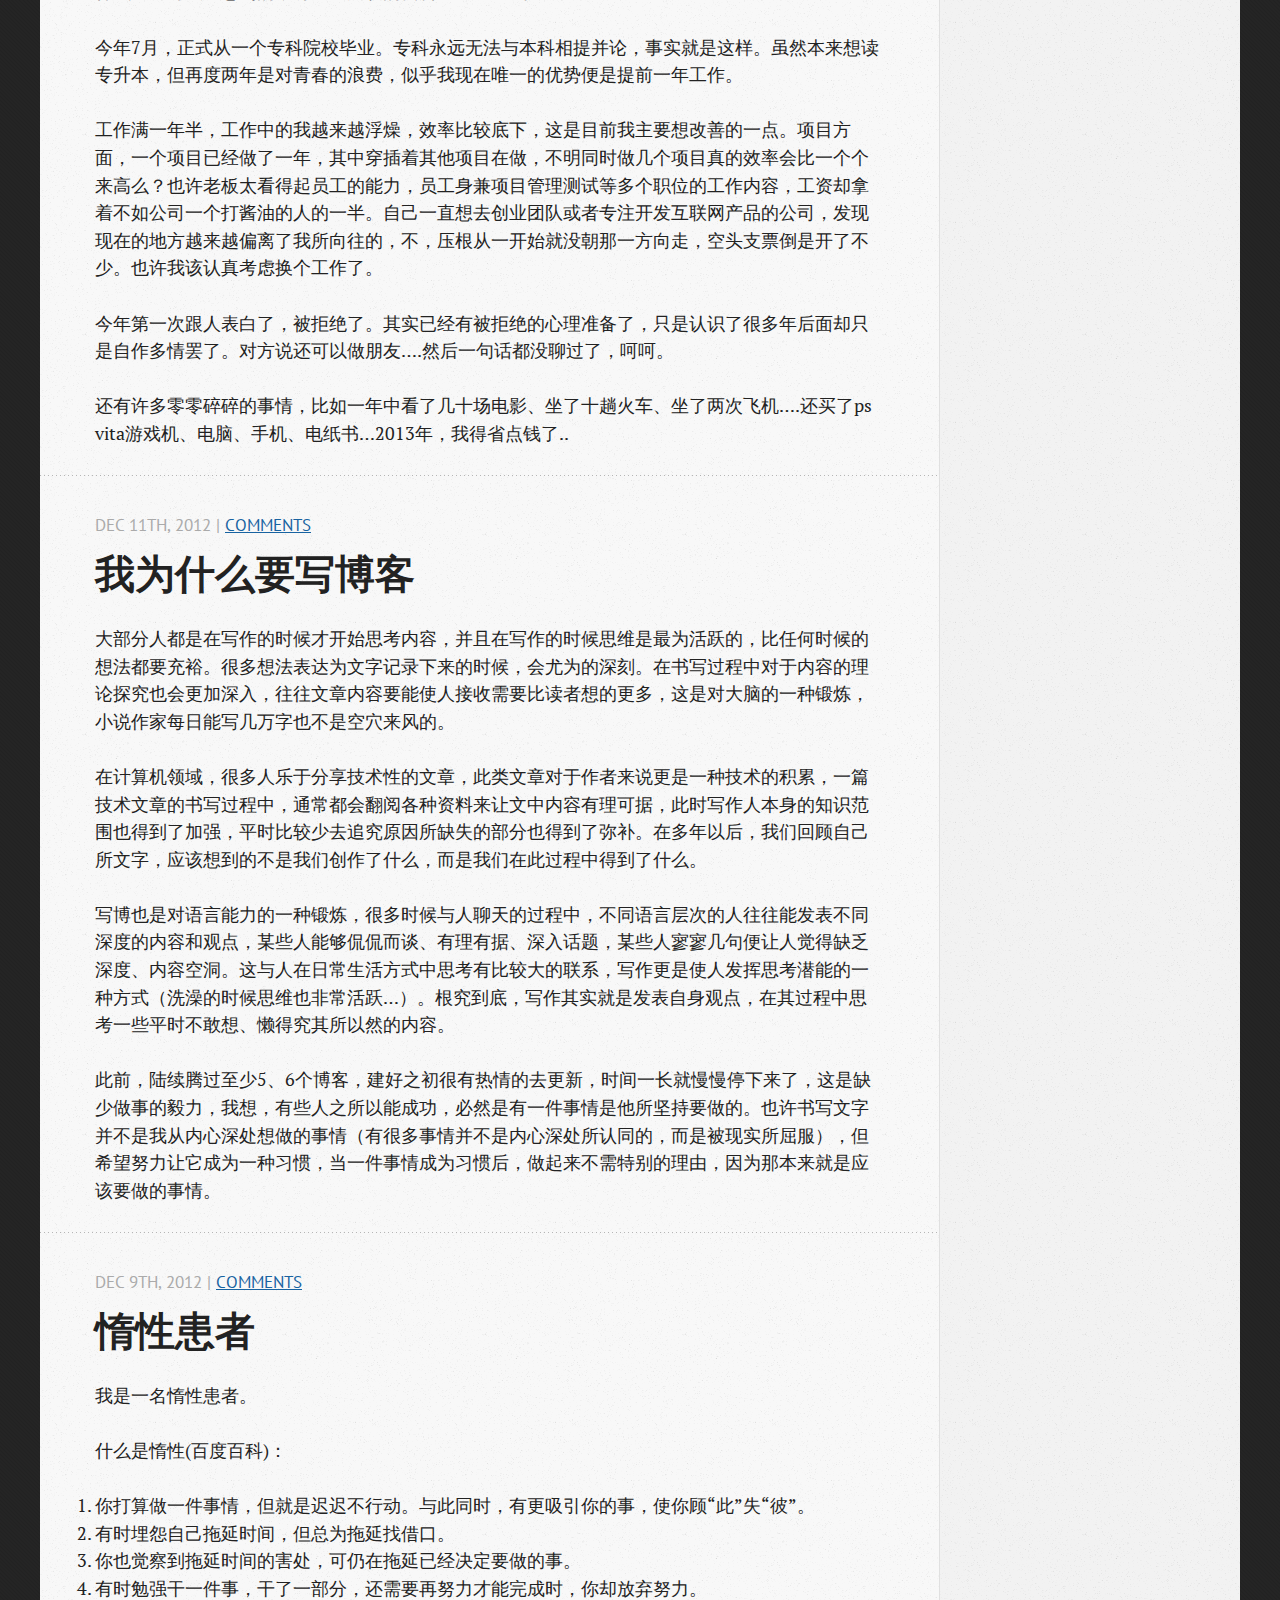
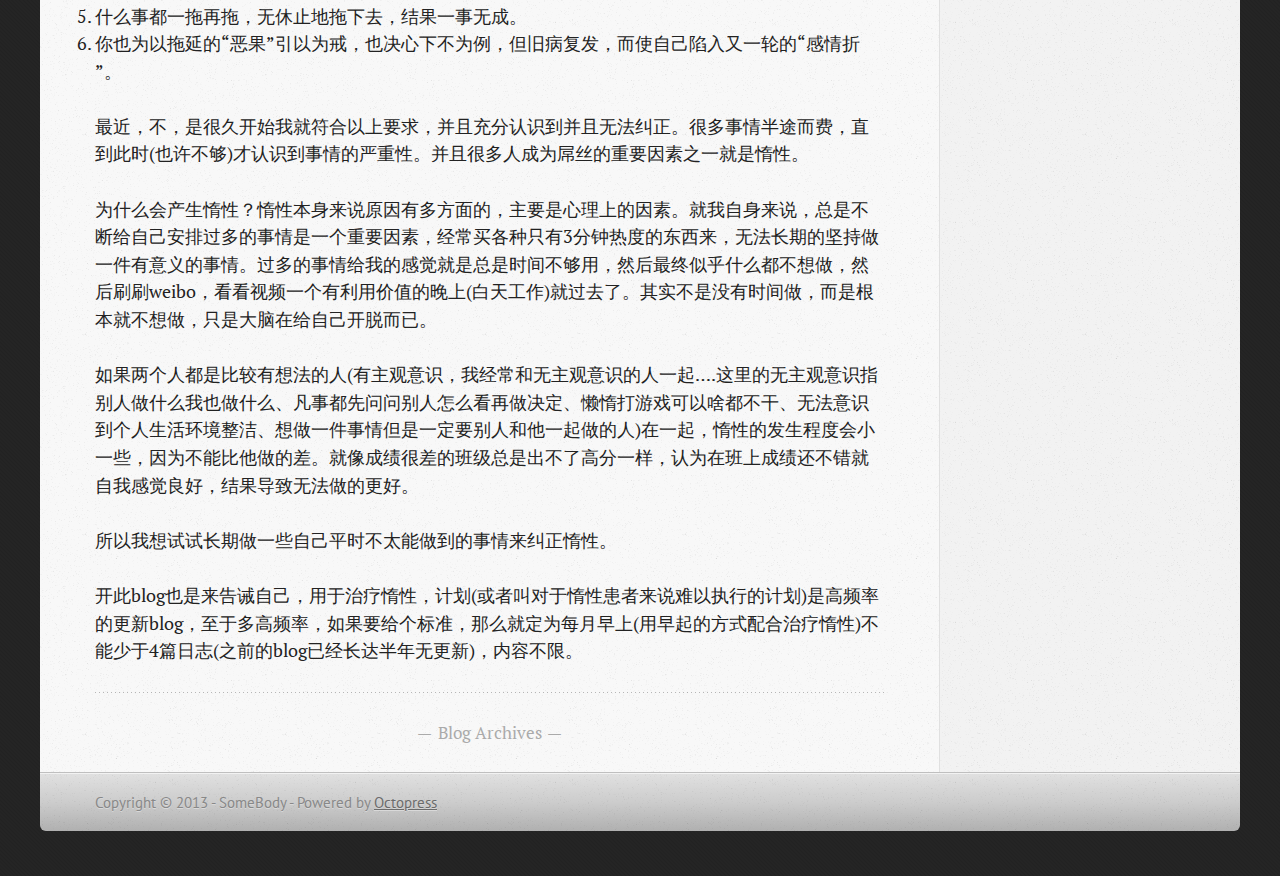
==== commit 516d6de3: "Site updated at 2013-01-01 02:41:35 UTC" ====
--- a/index.html
+++ b/index.html
@@ -111,7 +111,7 @@
 
 <p>But game is less relative to PSP,and no cracked.Therefore the more money game player pay for buy games.For this matter,most ordinary player unacceptable in China.But PSV will become better and better on future.Game also will become more and more.No cracked might not be a bad thing.Game more and more premise is player can pay for game.</p>
 
-<p>So far,I bought four games:Ninja Gaiden Sigma,Person 4 The Gold,Gravity Rush and DJMAX Technika Tune.I often exchange game with others firend.So I can save so much money.Altogether I played ten games.</p>
+<p>So far,I bought four games:Ninja Gaiden Sigma,Person 4 The Gold,Gravity Rush and DJMAX Technika Tune.I often exchange game with others firend.I can save so much money.Altogether I played ten games.</p>
 
 <p><img src="/images/my-ps-vita-1.png"></p>
 </div>
@@ -161,7 +161,7 @@
 
 <p>今年第一次跟人表白了，被拒绝了。其实已经有被拒绝的心理准备了，只是认识了很多年后面却只是自作多情罢了。对方说还可以做朋友&#8230;.然后一句话都没聊过了，呵呵。</p>
 
-<p>还有许多零零碎碎的事情，比如一年中看了几十场电影、坐了十趟火车、坐了两次飞机&#8230;.还买了ps vita游戏机、电脑、手机、电纸书&#8230;</p>
+<p>还有许多零零碎碎的事情，比如一年中看了几十场电影、坐了十趟火车、坐了两次飞机&#8230;.还买了ps vita游戏机、电脑、手机、电纸书&#8230;2013年，我得省点钱了..</p>
 </div>
   
   
